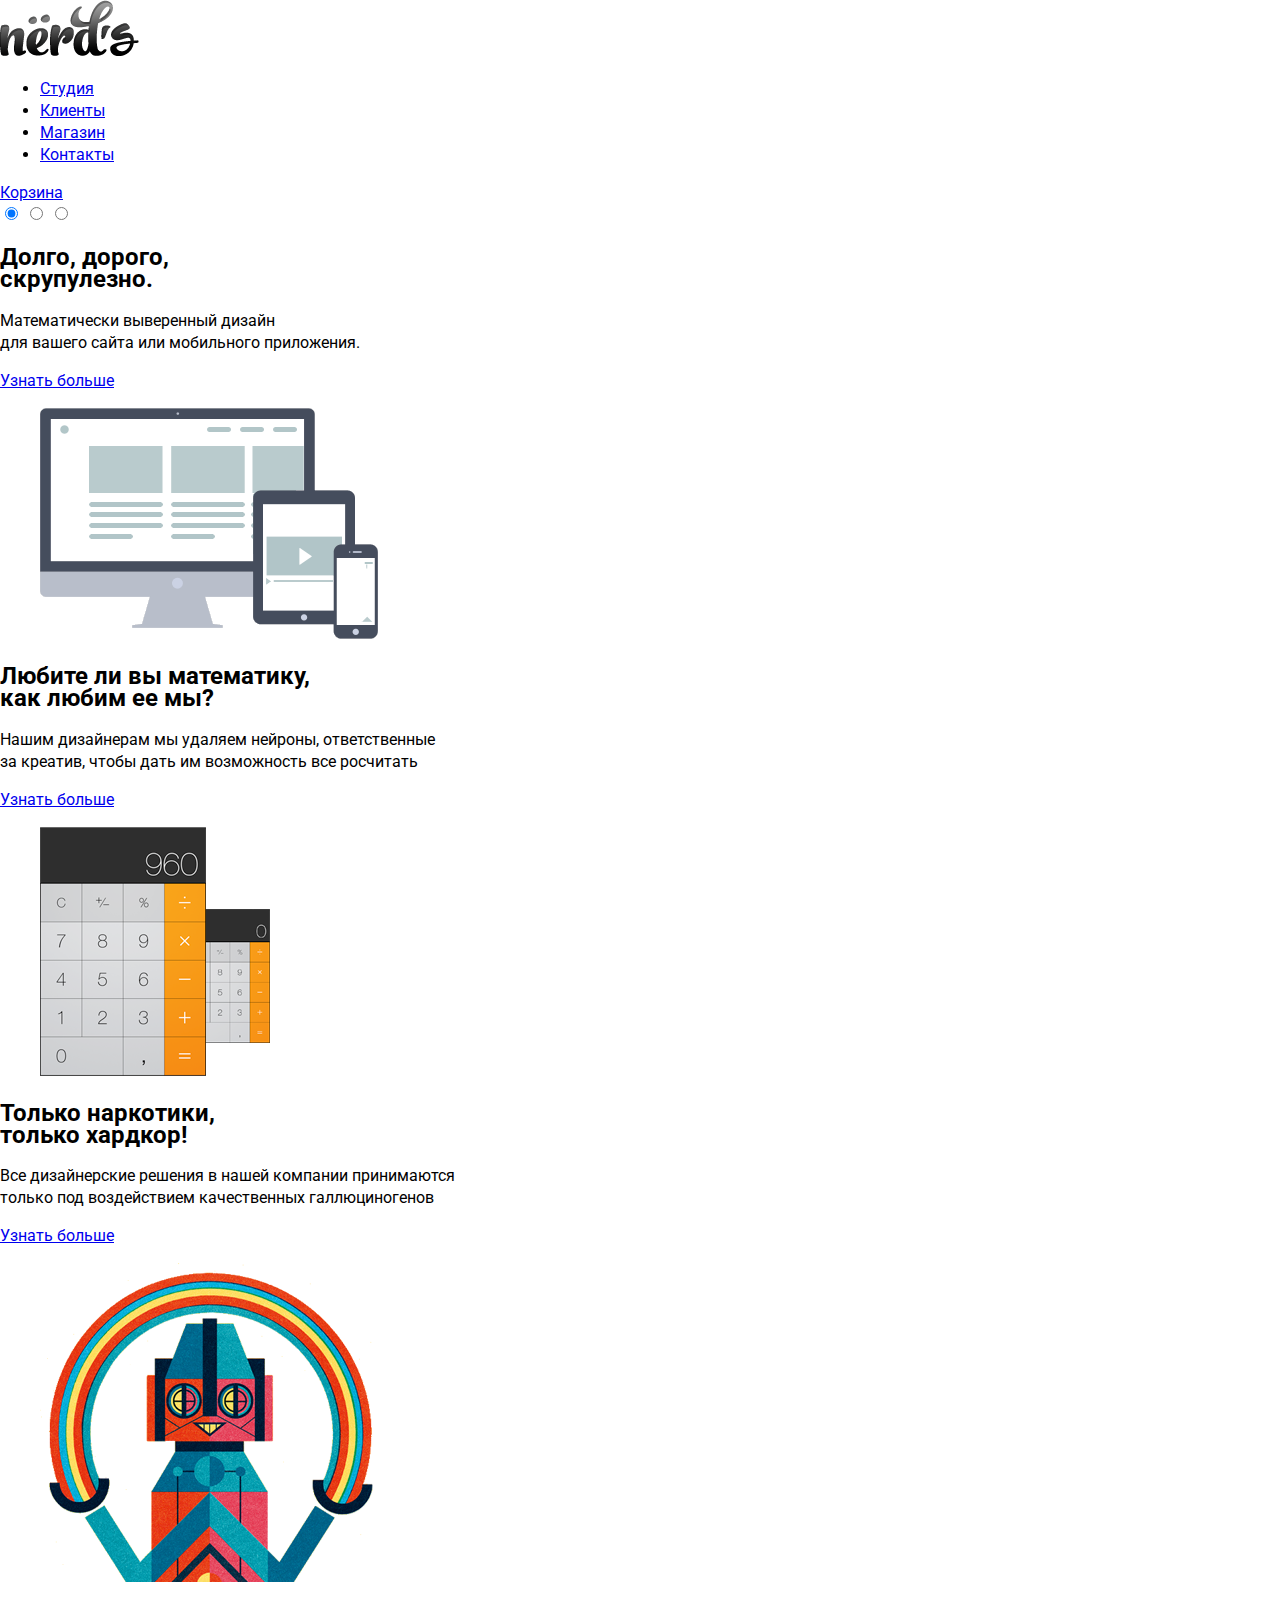
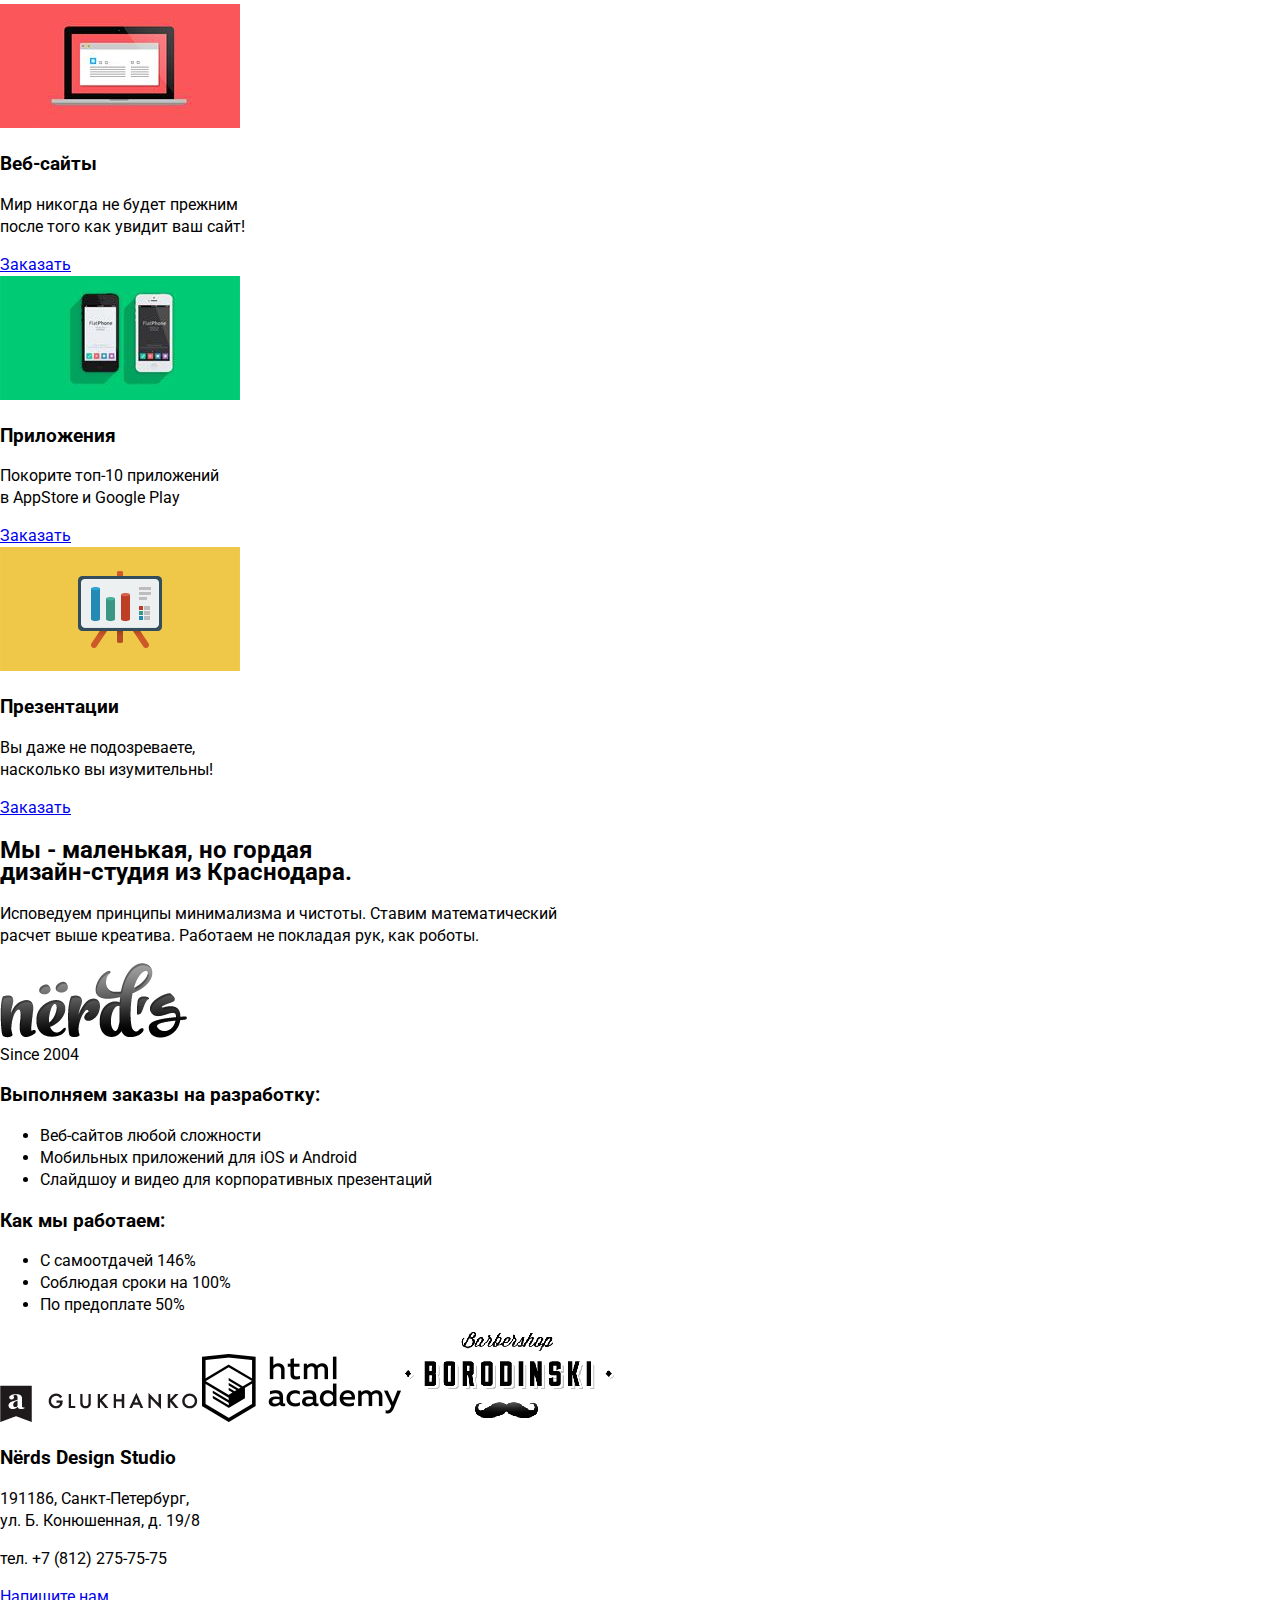
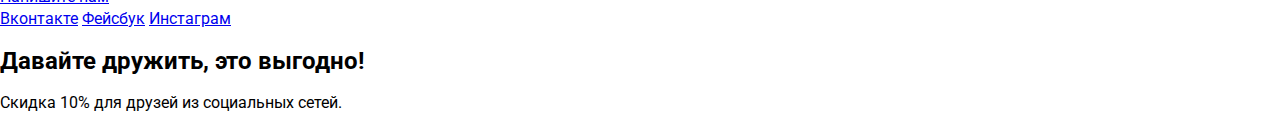
==== index.html @ c18d6f1f "Добавил еще картинок, прописал стили для body" ====
<!DOCTYPE html>
<html lang="ru">
  <head>
    <meta charset="utf-8">
    <title>Нёрдс</title>
    <link href="https://fonts.googleapis.com/css?family=Roboto:500,400,700&amp;subset=cyrillic,latin" rel="stylesheet" type="text/css">
    <link href="css/style.css" rel="stylesheet" type="text/css">
  </head>
	<body>

		<header class="main-header">
			<div class="container">
  			<div class="logo">
    			<a href=""><img src="img/logo.png" alt="Лого «Нердс»"></a>
  			</div>
  			<nav class="main-navigation">
    			<ul>
      			<li>
        			<a href="#">Студия</a>
      			</li>
      			<li>
        			<a href="#">Клиенты</a>
      			</li>
      			<li>
        			<a href="#">Магазин</a>
      			</li>
      			<li>
        			<a href="#">Контакты</a>
      			</li>
    			</ul>
    			<div class="cart">
      			<a href="#"><i class="icon-basket"></i>Корзина</a>
    			</div>
   			</nav>
			</div>
		</header>
		
		<div class="slider-container">
			<div class="container">
					<input type="radio" id="btn-1" name="slide-switch" checked>
					<input type="radio" id="btn-2" name="slide-switch">
					<input type="radio" id="btn-3" name="slide-switch">
					<div class="slider-controls">
						<label for="btn-1"></label>
						<label for="btn-2"></label>
						<label for="btn-3"></label>
					</div>
				<div class="slider">

					<div class="slide">
						<section class="slide-column-left">
							<div class="slide-info">
								<h2>Долго, дорого,<br>
								скрупулезно.</h2>
								<p>Математически выверенный дизайн<br> 
								для вашего сайта или мобильного приложения.</p>
								<a href="#" class="btn btn-learn-more">Узнать больше</a>
							</div>
						</section>
						<section class="slide-column-right">
							<figure>
								<img src="img/slide-1.png" alt="Дизайн-студия «Нердс»">
							</figure>
						</section>
					</div>

					<div class="slide">
						<section class="slide-column-left">
							<div class="slide-info">
								<h2>Любите ли вы математику,<br>
								как любим ее мы?</h2>
								<p>Нашим дизайнерам мы удаляем нейроны, ответственные<br> 
								за креатив, чтобы дать им возможность все росчитать</p>
								<a href="#" class="btn btn-learn-more">Узнать больше</a>
							</div>
						</section>
						<section class="slide-column-right">
							<figure>
								<img src="img/slide-2.png" alt="Дизайн-студия «Нердс»">
							</figure>
						</section>
					</div>

					<div class="slide">
						<section class="slide-column-left">
							<div class="slide-info">
								<h2>Только наркотики,<br>
								только хардкор!</h2>
								<p>Все дизайнерские решения в нашей компании принимаются<br> 
								только под воздействием качественных галлюциногенов</p>
								<a href="#" class="btn btn-learn-more">Узнать больше</a>
							</div>
						</section>
						<section class="slide-column-right">
							<figure>
								<img src="img/slide-3.png" alt="Дизайн-студия «Нердс»">
							</figure>
						</section>
					</div>
				</div>
			</div>
		</div>

		<div class="main-content">
			<div class="container">
				<div class="features">

					<div class="feature-item">
						<a href=""><img src="img/feature-web.jpg" alt="Веб-сайты"></a>
						<h3>Веб-сайты</h3>
						<p>Мир никогда не будет прежним<br>
						после того как увидит ваш сайт!</p>
						<a href="#" class="btn">Заказать</a>
					</div>

					<div class="feature-item">
						<a href=""><img src="img/feature-app.jpg" alt="Приложения"></a>
						<h3>Приложения</h3>
						<p>Покорите топ-10 приложений<br>
						в AppStore и Google Play</p>
						<a href="#" class="btn btn-green">Заказать</a>
					</div>

					<div class="feature-item">
						<a href=""><img src="img/feature-pres.jpg" alt="Презентации"></a>
						<h3>Презентации</h3>
						<p>Вы даже не подозреваете,<br>
						насколько вы изумительны!</p>
						<a href="#" class="btn btn-yellow">Заказать</a>
					</div>

				</div>

				<div class="info">

					<div class="info-row">

						<section class="info-column-left">
							<h2>Мы - маленькая, но гордая<br>
							дизайн-студия из Краснодара.</h2>
							<p>Исповедуем принципы минимализма и чистоты. Ставим математический<br>
							расчет выше креатива. Работаем не покладая рук, как роботы.</p>
						</section>

						<section class="info-column-right">
							<a href=""><img src="img/logo-bg.png" alt="Лого «Нердс»"></a>
							<div class="since-style"><span>Since 2004</span></div>
						</section>

					</div>

					<div class="info-row">

						<section class="info-column-left">
							<h3>Выполняем заказы на разработку:</h3>
							<ul class="info-list">
								<li>Веб-сайтов любой сложности</li>
								<li>Мобильных приложений для iOS и Android</li>
								<li>Слайдшоу и видео для корпоративных презентаций</li>
							</ul>
						</section>

						<section class="info-column-right">
							<h3>Как мы работаем:</h3>
							<ul class="info-list">
								<li>С самоотдачей 146%</li>
								<li>Соблюдая сроки на 100%</li>
								<li>По предоплате 50%</li>
							</ul>
						</section>

					</div>
				</div>

				<div class="partners">
					<a class="partner" href=""><img src="img/glukhanko-logo.png" alt=""></a>
					<a class="partner" href=""><img src="img/htmlacademy-logo.png" alt=""></a>
					<a class="partner" href=""><img src="img/barbershop-logo.png" alt=""></a>
				</div>
			</div>

			<div class="map">
				<div class="map-description">
					<h3>Nёrds Design Studio</h3>
					<p>191186, Санкт-Петербург,<br>
					ул. Б. Конюшенная, д. 19/8</p>
					<p>тел. +7 (812) 275-75-75</p>
					<a href="#" class="btn btn-pop-up">Напишите нам</a>
				</div>
			</div>
			
		</div>
		<footer class="main-footer">
			<div class="container">
				<div class="footer-column-left">
					<a href="#">Вконтакте</a>
					<a href="#">Фейсбук</a>
					<a href="#">Инстаграм</a>
				</div>
				<div class="footer-column-right">
					<h2>Давайте дружить, это выгодно!</h2>
					<p>Скидка 10% для друзей из социальных сетей.</p>
				</div>
			</div>
		</footer>

  </body>
</html>
---- css/style.css ----
body {
	margin: 0 auto;
    padding: 0;
    font-family: 'Roboto','Arial', sans-serif;
	font-size: 16px;
    line-height: 22px;
    color: #000000;
}
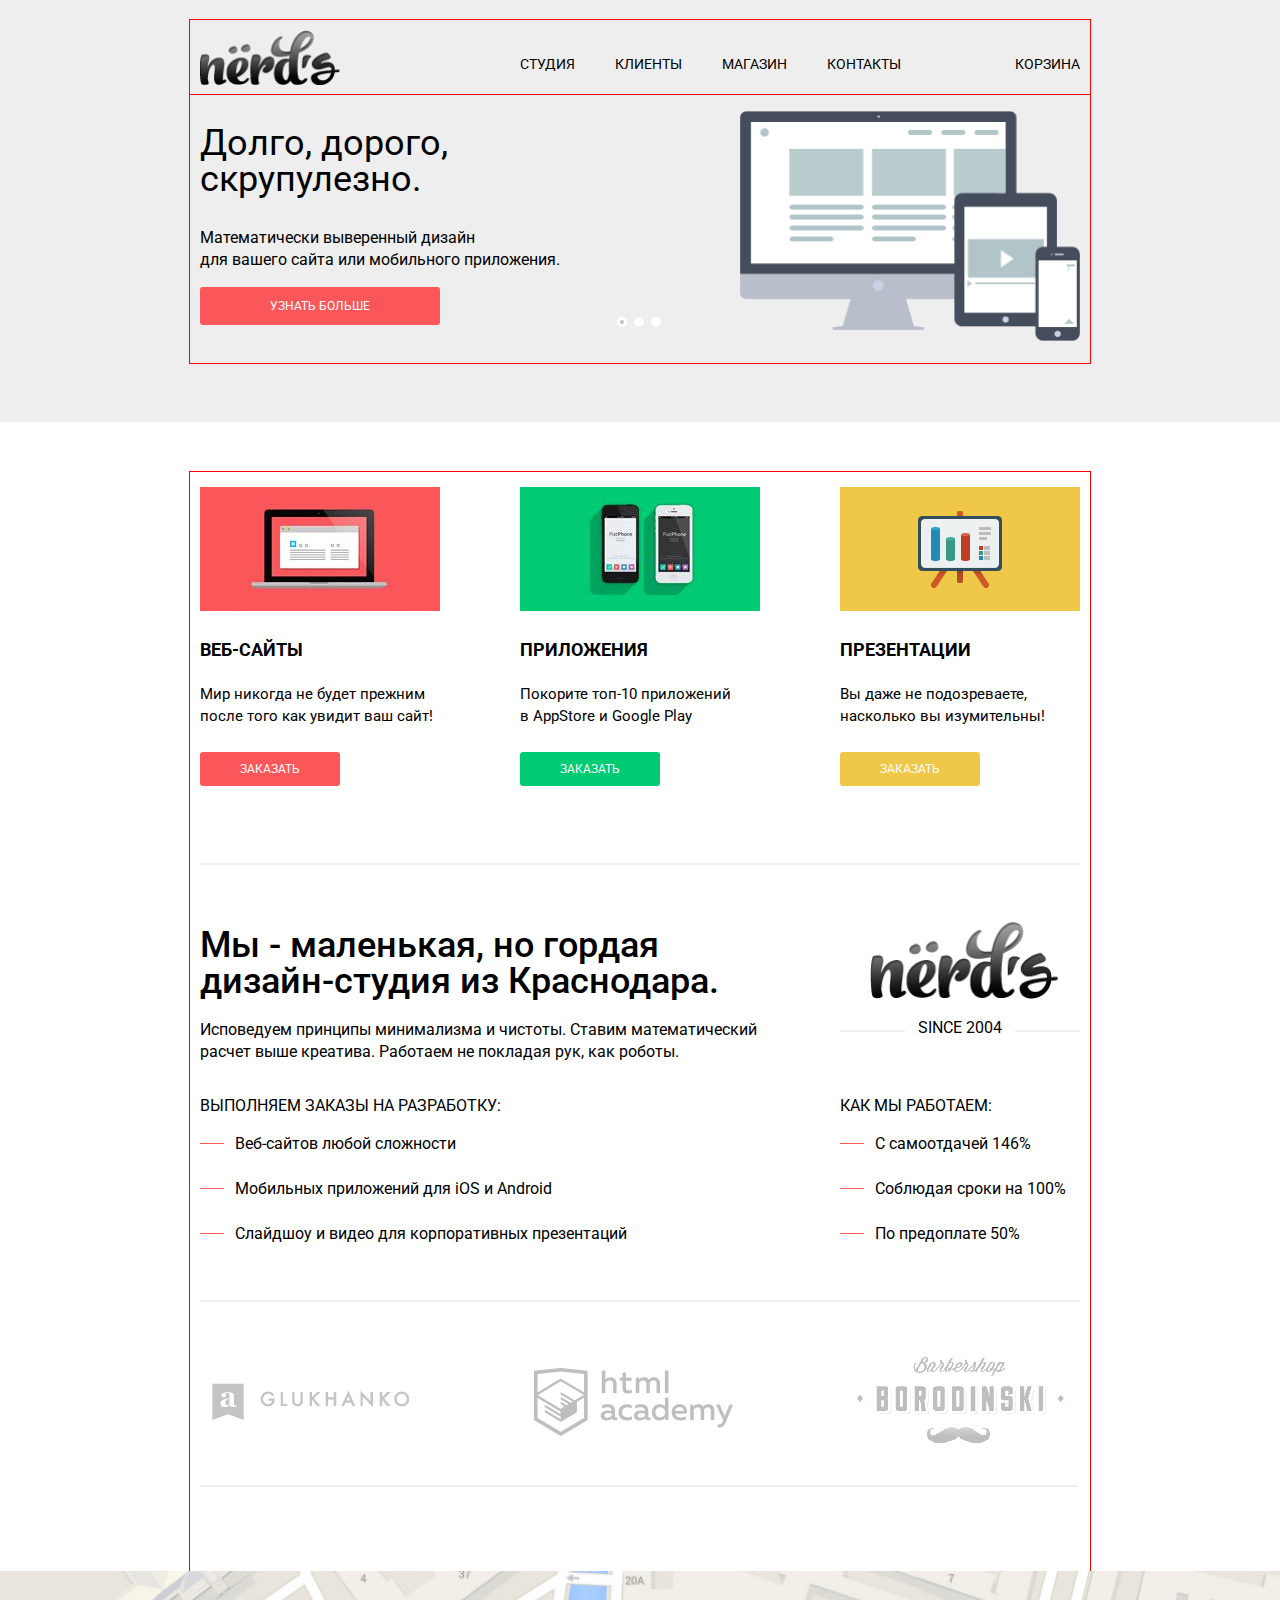
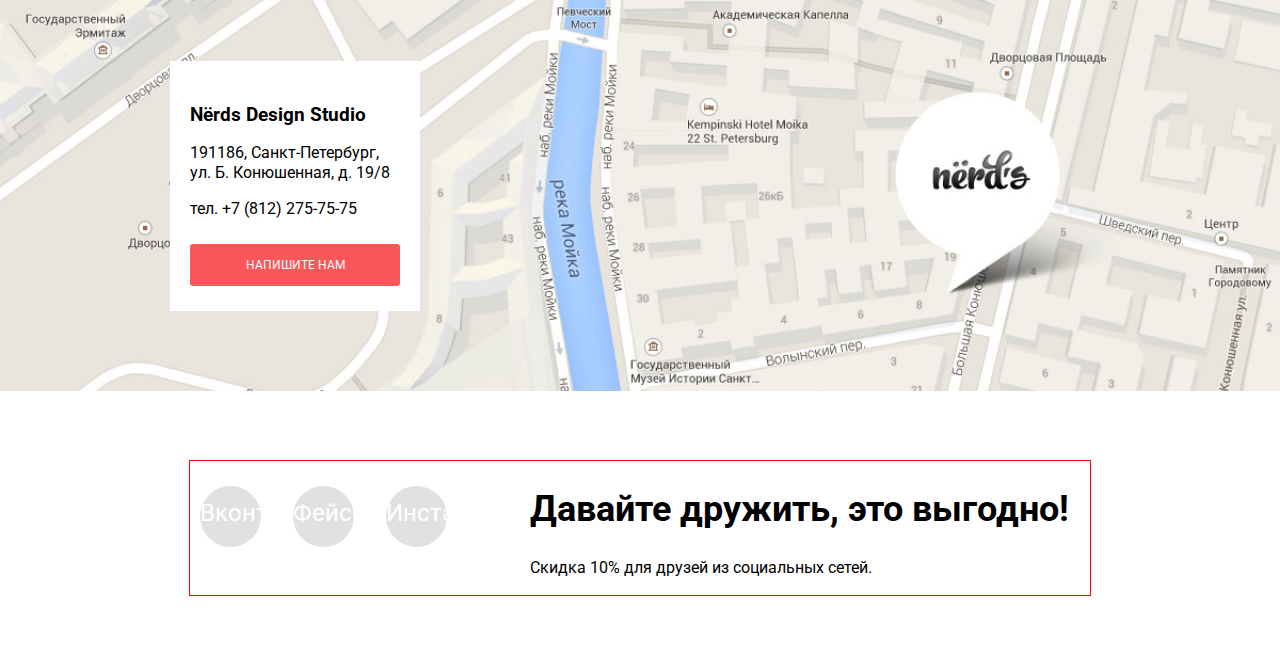
==== commit 626a0b72: "Сетка и первичное оформление личного макета" ====
--- a/index.html
+++ b/index.html
@@ -3,15 +3,15 @@
   <head>
     <meta charset="utf-8">
     <title>Нёрдс</title>
-    <link href="https://fonts.googleapis.com/css?family=Roboto:500,400,700&amp;subset=cyrillic,latin" rel="stylesheet" type="text/css">
-    <link href="css/style.css" rel="stylesheet" type="text/css">
+    <link href="https://fonts.googleapis.com/css?family=Roboto:500,400,700&amp;subset=cyrillic,latin" rel="stylesheet">
+    <link rel="stylesheet" href="css/style.css">
   </head>
 	<body>
 
 		<header class="main-header">
-			<div class="container">
+			<div class="container clearfix">
   			<div class="logo">
-    			<a href=""><img src="img/logo.png" alt="Лого «Нердс»"></a>
+    			<a href=""><img src="img/logo.png" width="140" height="55" alt="Лого «Нердс»"></a>
   			</div>
   			<nav class="main-navigation">
     			<ul>
@@ -35,8 +35,8 @@
 			</div>
 		</header>
 		
-		<div class="slider-container">
-			<div class="container">
+		<div class="slider-container clearfix">
+			<div class="container clearfix">
 					<input type="radio" id="btn-1" name="slide-switch" checked>
 					<input type="radio" id="btn-2" name="slide-switch">
 					<input type="radio" id="btn-3" name="slide-switch">
@@ -54,12 +54,12 @@
 								скрупулезно.</h2>
 								<p>Математически выверенный дизайн<br> 
 								для вашего сайта или мобильного приложения.</p>
-								<a href="#" class="btn btn-learn-more">Узнать больше</a>
+								<a href="#" class="btn">Узнать больше</a>
 							</div>
 						</section>
 						<section class="slide-column-right">
 							<figure>
-								<img src="img/slide-1.png" alt="Дизайн-студия «Нердс»">
+								<img src="img/slide-1.png" width="340" height="230" alt="Дизайн-студия «Нердс»">
 							</figure>
 						</section>
 					</div>
@@ -71,12 +71,12 @@
 								как любим ее мы?</h2>
 								<p>Нашим дизайнерам мы удаляем нейроны, ответственные<br> 
 								за креатив, чтобы дать им возможность все росчитать</p>
-								<a href="#" class="btn btn-learn-more">Узнать больше</a>
+								<a href="#" class="btn">Узнать больше</a>
 							</div>
 						</section>
 						<section class="slide-column-right">
 							<figure>
-								<img src="img/slide-2.png" alt="Дизайн-студия «Нердс»">
+								<img src="img/slide-2.png" width="230" height="250" alt="Дизайн-студия «Нердс»">
 							</figure>
 						</section>
 					</div>
@@ -88,12 +88,12 @@
 								только хардкор!</h2>
 								<p>Все дизайнерские решения в нашей компании принимаются<br> 
 								только под воздействием качественных галлюциногенов</p>
-								<a href="#" class="btn btn-learn-more">Узнать больше</a>
+								<a href="#" class="btn">Узнать больше</a>
 							</div>
 						</section>
 						<section class="slide-column-right">
 							<figure>
-								<img src="img/slide-3.png" alt="Дизайн-студия «Нердс»">
+								<img src="img/slide-3.png" width="325" height="310" alt="Дизайн-студия «Нердс»">
 							</figure>
 						</section>
 					</div>
@@ -103,14 +103,14 @@
 
 		<div class="main-content">
 			<div class="container">
-				<div class="features">
+				<div class="features clearfix">
 
 					<div class="feature-item">
 						<a href=""><img src="img/feature-web.jpg" alt="Веб-сайты"></a>
 						<h3>Веб-сайты</h3>
 						<p>Мир никогда не будет прежним<br>
 						после того как увидит ваш сайт!</p>
-						<a href="#" class="btn">Заказать</a>
+						<a href="#" class="btn btn-red">Заказать</a>
 					</div>
 
 					<div class="feature-item">
@@ -131,7 +131,7 @@
 
 				</div>
 
-				<div class="info">
+				<div class="info clearfix">
 
 					<div class="info-row">
 
@@ -143,7 +143,7 @@
 						</section>
 
 						<section class="info-column-right">
-							<a href=""><img src="img/logo-bg.png" alt="Лого «Нердс»"></a>
+							<a href=""><img src="img/logo-bg.png" width="188" height="77" alt="Лого «Нердс»"></a>
 							<div class="since-style"><span>Since 2004</span></div>
 						</section>
 
@@ -192,12 +192,12 @@
 		</div>
 		<footer class="main-footer">
 			<div class="container">
-				<div class="footer-column-left">
-					<a href="#">Вконтакте</a>
-					<a href="#">Фейсбук</a>
-					<a href="#">Инстаграм</a>
-				</div>
-				<div class="footer-column-right">
+				<div class="footer-column-left clearfix">
+					<a href="#" class="btn-social btn-social-vk">Вконтакте</a>
+					<a href="#" class="btn-social btn-social-fb">Фейсбук</a>
+					<a href="#" class="btn-social btn-social-inst">Инстаграм</a>
+				</div>
+				<div class="footer-column-right clearfix">
 					<h2>Давайте дружить, это выгодно!</h2>
 					<p>Скидка 10% для друзей из социальных сетей.</p>
 				</div>
--- a/css/style.css
+++ b/css/style.css
@@ -1,8 +1,678 @@
+* {
+	box-sizing: border-box;
+}
+
+
 body {
 	margin: 0 auto;
-    padding: 0;
-    font-family: 'Roboto','Arial', sans-serif;
+  padding: 0;
+  min-width: 900px;
+  font-family: 'Roboto','Arial', sans-serif;
 	font-size: 16px;
-    line-height: 22px;
-    color: #000000;
+  line-height: 22px;
+  color: #000000;
+}
+
+.clearfix:before,
+.clearfix:after,
+.container:before,
+.container:after {
+	content: '';
+	display: table;
+	clear: both;
+}
+
+.container {
+	width: 900px;
+	margin: 0 auto;
+	padding-left: 10px;
+	padding-right: 10px;
+	outline: 1px solid red;
+}
+
+a {
+	color: #000000;
+	text-decoration: none;
+}
+
+/*Хэдер*/
+
+.main-header {
+	padding-top: 20px;
+  font-size: 14px;
+  line-height: 30px;
+  text-transform: uppercase;
+  background: #eeeeee;
+}
+
+.logo {
+  float: left;
+  margin-right: 180px;
+  padding-top: 10px;
+}
+
+.main-navigation {
+  list-style: none;
+}
+
+.main-navigation li {
+	float: left;
+	display: inline-block;
+	margin-right: 40px;
+	padding-top: 15px;
+}
+
+.main-navigation li:last-child {
+	margin-right: 0;
+}
+
+.cart {
+	float: right;
+	padding-top: 15px;
+}
+
+/*Слайдер*/
+
+.slider-container {
+	position:relative;
+  height:327px;
+  margin:0 auto;
+  margin-bottom: 50px;
+  background: #eeeeee;
+}
+
+.slider h2 {
+  font-size:36px;
+  line-height:36px;
+  font-weight:normal;
+}
+
+.slide {
+	display: none;
+  width:100%;
+  height:100%;
+}
+
+.slide-column-left {
+  float:left;
+  width:480px;
+}
+
+.slide-column-right {
+  float:right;
+  width:380px;
+}
+
+.slider-container input[type=radio] {
+    position:absolute;
+    opacity:0;
+}
+.slider-controls {
+    position:absolute;
+    bottom:95px;
+    left:50%;
+    width:200px;
+    height:10px;
+    margin-left:-100px;
+    text-align:center;
+    z-index:1000;
+}
+.slider-controls label{
+    display:inline-block;
+    width:10px;
+    height:10px;
+    margin-right: 3px;
+    background:white;
+    border:3px solid white;
+    vertical-align:top;
+    border-radius:50%;
+    cursor:pointer;
+}
+#btn-1:checked ~ .slider-controls label[for="btn-1"],
+#btn-2:checked ~ .slider-controls label[for="btn-2"],
+#btn-3:checked ~ .slider-controls label[for="btn-3"] { 
+    background:#c1c1c1;
+}
+
+#btn-1:checked ~ .slider .slide:nth-child(1) { 
+    display: block;
+}
+#btn-2:checked ~ .slider .slide:nth-child(2) { 
+    display: block;
+}
+#btn-3:checked ~ .slider .slide:nth-child(3) { 
+    display: block;
+}
+
+.slide-info .btn {
+	display: block;
+  width:240px;
+  padding:10px 70px;
+  border-radius:3px;
+  font-size:12px;
+  text-transform:uppercase;
+  color:white;
+  background:#fb565a;
+}
+
+/*Блок фичерс*/
+
+.features {
+  padding-top: 15px;
+  border-bottom: 2px solid #eeeeee;
+}
+
+.feature-item {
+  float: left;
+  width: 240px;
+  margin-right: 80px;
+  margin-bottom: 77px;
+  padding: 0;
+}
+.feature-item:last-child {
+  margin-right: 0;
+}
+
+.feature-item h3 {
+  font-size: 18px;
+  line-height: 30px;
+  text-transform: uppercase;
+}
+
+.feature-item p {
+  font-size: 15px;
+  line-height: 22px;
+  display: block;
+}
+
+.feature-item .btn {
+  display: block;
+  width: 140px;
+  margin-top: 25px;
+  padding: 8px 0;
+  font-size: 12px;
+  text-align: center;
+  text-decoration: none;
+  text-transform: uppercase;
+  color: #FFFFFF; 
+  border-radius: 3px;
+  background: #fb565a;
+}
+
+.feature-item .btn-green {
+  background: #00ca74;
+}
+
+.feature-item .btn-yellow {
+  background: #efc84a;
+}
+
+/*Блок информации*/
+
+.info {
+  font-size: 16px;
+  padding: 32px 0;
+  border-bottom: 2px solid #eee;
+}
+
+.info-row h2 {
+  font-size: 36px;
+  font-weight: 500;
+  line-height: 36px;
+  margin-bottom: 20px;
+}
+
+.info-row h3 {
+  text-transform: uppercase;
+  font-weight: normal;
+  font-size: 16px;
+  line-height: 22px;
+}
+
+.info-column-left {
+  float: left;
+  width: 610px;
+}
+
+.info-list {
+  margin: 0;
+  padding: 0;
+  list-style: none;
+}
+
+.info-list li {
+  position: relative;
+  margin-bottom: 23px;
+  padding-left: 35px;
+}
+
+.info-column-left .info-list li:after,
+.info-column-right .info-list li:after {
+  content: '';
+  position: absolute;
+  top: 10px;
+  left: 0;
+  width: 24px;
+  height: 1px;
+  background: #fb565a;
+}
+
+.info-column-right {
+  float: right;
+  position: relative;
+  width: 240px;
+}
+
+.info-column-right a {
+  display: block;
+  margin-bottom: 25px;
+  margin-left: 30px;
+  padding-top: 25px;
+}
+
+.since-style {
+  border-bottom: 2px solid #eeeeee;
+}
+
+.since-style span {
+  position: absolute;
+  top: 120px;
+  left: 65px;
+  padding-right: 13px;
+  padding-left: 13px;
+  text-align: center;
+  text-transform: uppercase;
+  background: #FFFFFF;
+}
+
+/*Блок партнеров*/
+
+.partners {
+  display: inline-block;
+  max-width: 880px;
+  margin: 0 auto;
+  margin-bottom: 84px;
+  padding: 55px 12px 32px 12px;
+  text-align: center;
+  vertical-align: middle;
+  border-bottom: 2px solid #eee;
+}
+.partners a {
+  display: inline-block;
+  margin-right: 120px;
+  vertical-align: middle;
+  opacity: .25;
+}
+
+.partners a:last-child {
+  margin-right: 0;
+}
+
+/*Блок карты*/
+
+.map {
+  position: relative;
+  width: auto;
+  height: 420px;
+  margin: 0 auto;
+  padding: 0;
+  background: #FFFFFF url('../img/map.jpg') no-repeat;
+  background-size: cover;
+}
+
+.map-description {
+  width: 250px;
+  position: absolute;
+  top: 90px;
+  left: 170px;
+  padding: 25px 20px;
+  font-size: 16px;
+  line-height: 20px;
+  background: #FFFFFF;
+}
+
+.map-description .btn-pop-up {
+  font-size: 12px;
+  line-height: 18px;
+  display: block;
+  margin-top: 25px;
+  padding: 12px 48px;
+  text-align: center;
+  text-decoration: none;
+  text-transform: uppercase;
+  color: #FFFFFF;
+  border-radius: 3px;
+  background: #fb565a;
+}
+
+/*Футер*/
+
+.main-footer {
+  padding: 70px 0;
+}
+
+.footer-column-left {
+  float: left;
+  width: 280px;
+  margin-right: 50px;
+  padding-top: 25px;
+}
+
+.btn-social {
+  font-size: 24px;
+  line-height: 55px;
+  display: inline-block;
+  width: 61px;
+  height: 61px;
+  margin-right: 28px;
+  text-align: center;
+  color: #FFFFFF;
+  border-radius: 50%;
+  background: #e1e1e1;
+}
+
+.footer-column-right {
+  float: right;
+  width: 550px;
+  margin: 0;
+  padding: 0;
+}
+
+.footer-column-right h2 {
+  font-size: 36px;
+  line-height: 36px;
+}
+
+.footer-column-right p {
+  font-size: 16px;
+  line-height: 22px;
+}
+
+/*Страница каталога*/
+
+.welcome {
+  display: inline-block;
+  vertical-align: middle;
+  width: 900px;
+  margin: 0 auto;
+  padding-bottom: 50px;
+  text-align: center;
+}
+
+h1 {
+  font-size: 40px;
+  line-height: 50px;
+  font-weight: normal;
+}
+
+/*Контент каталога*/
+
+.catalogue-content {
+  margin-top: 80px;
+}
+
+
+/*Левая колонка*/
+
+.catalogue-column-left {
+  float: left;
+  font-size: 16px;
+  line-height: 20px;
+  padding-right: 40px;
+}
+
+.filters {
+  width: 240px;
+}
+
+.filter-unit {
+  margin: 0;
+  margin-bottom: 40px;
+  padding: 0;
+  border: none;
+}
+
+.filter-title {
+  font-size: 18px;
+  line-height: 30px;
+  margin-bottom: 15px;
+  text-transform: uppercase;
+}
+
+.filter-unit label {
+  display: block;
+}
+
+.range-controls {
+  position: relative;
+  height: 80px;
+  margin-bottom: 15px;
+  border-radius: 5px;
+  background: #f1f1f1;
+}
+
+.scale {
+  position: absolute;
+  width: 200px;
+  height: 2px;
+  top: 40px;
+  left: 30px;
+  background: #d7dcde;
+}
+
+.bar {
+  width: 130px;
+  height: 2px;
+  background: #00ca74;
+}
+
+.toggle {
+  position: absolute;
+  top: 31px;
+  left: 15px;
+  width: 4px;
+  height: 4px;
+  background-color: #ababab;
+  border: 8px solid #FFFFFF;
+  border-radius: 50%;
+  cursor: pointer;
+  box-sizing: initial;
+}
+
+.min-toggle {
+  left: 20px;
+}
+
+.max-toggle {
+  left: 140px;
+}
+
+.price-controls {
+  text-transform: uppercase;
+}
+
+.min-price,
+.max-price {
+  font-family: 'Roboto', 'Arial', sans-serif;
+  font-size: 16px;
+  line-height: 22px;
+  text-align: center;
+  color: #283136;
+  border: none;
+  border-radius: 5px;
+  background: #f1f1f1;
+}
+
+.min-price,
+.max-price {
+  width: 80px;
+  margin-right: 8px;
+  margin-left: 8px;
+  padding: 8px 15px;
+}
+
+.max-price {
+  margin-right: 0;
+}
+
+.btn {
+  font-family: 'Roboto', 'Arial', sans-serif;
+  font-size: 12px;
+  line-height: 18px;
+  font-weight: normal;
+  text-align: center;
+  text-transform: uppercase;
+  text-decoration: none;
+  color: #000000;
+  border: none;
+  border-radius: 5px;
+  background: #f1f1f1;
+}
+
+.filter-btn {
+  width: 155px;
+  height: 40px;
+  cursor: pointer;
+}
+
+/*Правая колонка*/
+
+.catalogue-column-right {
+  float: right;
+  width: 560px;
+  margin: 0;
+  margin-top: 5px;
+  padding: 0;
+}
+
+.sort {
+  width: 520px;
+  display: block;
+  margin-top: 15px;
+  margin-bottom: 20px;
+  font-size: 12px;
+  line-height: 18px;
+}
+
+.sort-title {
+  float: left;
+  margin-right: 35px; 
+}
+
+.sort-type, 
+.sort-arrows {
+  list-style: none;
+  margin: 0;
+  padding: 0;
+}
+
+.sort-type {
+  float: left;
+}
+
+.sort-type li {
+  display: inline-block;
+  vertical-align: middle;
+  margin-right: 40px;
+}
+
+.sort-type li:last-child {
+  margin-right: 0;
+}
+
+.sort-type a {
+  position: relative;
+  text-transform: uppercase;
+  color: #cacaca;
+  border-bottom: 1px dotted #00ca74;
+}
+
+.sort-arrows {
+  float: right;
+}
+
+.sort-arrows li {
+  display: inline-block;
+  vertical-align: middle;
+}
+
+.item {
+  float: left;
+  width: 240px;
+  position: relative;
+  margin-right: 80px;
+  margin-bottom: 80px;
+  margin-left: 0;
+  border-radius: 3px;
+}
+
+.item:nth-child(2n) {
+  margin-right: 0;
+}
+
+.buy-btn {
+  display: inline-block;
+  vertical-align: middle;
+  font-size: 18px;
+  line-height: 9px;
+  padding: 10px 30px;
+  color: #FFFFFF;
+  border-radius: 5px;
+  background-color: #fb565a;
+}
+
+.item-description {
+  display: none;
+}
+
+.item:hover .item-description {
+  position: absolute;
+  display: block;
+  top: 20px;
+  left: 20px;
+  width: 200px;
+  height: 200px;
+  padding-top: 15px;
+  padding-bottom: 30px;
+  text-align: center;
+  background: #FFFFFF;
+}
+
+.item h3 {
+  text-transform: uppercase;
+}
+
+.items-controls {
+  float: left;
+  margin-bottom: 80px;
+}
+
+.items-controls-list {
+  width: 285px;
+  margin: 0;
+  padding: 0;
+  font-size: 12px;
+  line-height: 18px;
+  cursor: pointer;
+  list-style: none;
+}
+
+.items-controls-list li {
+  display: inline-block;
+  margin-right: 8px;
+  vertical-align: middle;
+  border-radius: 3px;
+  background: #f1f1f1;
+  padding: 10px 15px;
+}
+
+.item-controls-list li:last-child {
+  margin-right: 0;
+}
+
+.items-controls-list li.active {
+  padding: 8px 13px;
+  background: #FFFFFF;
+  border: 2px solid #f1f1f1; 
+  cursor: default;
 }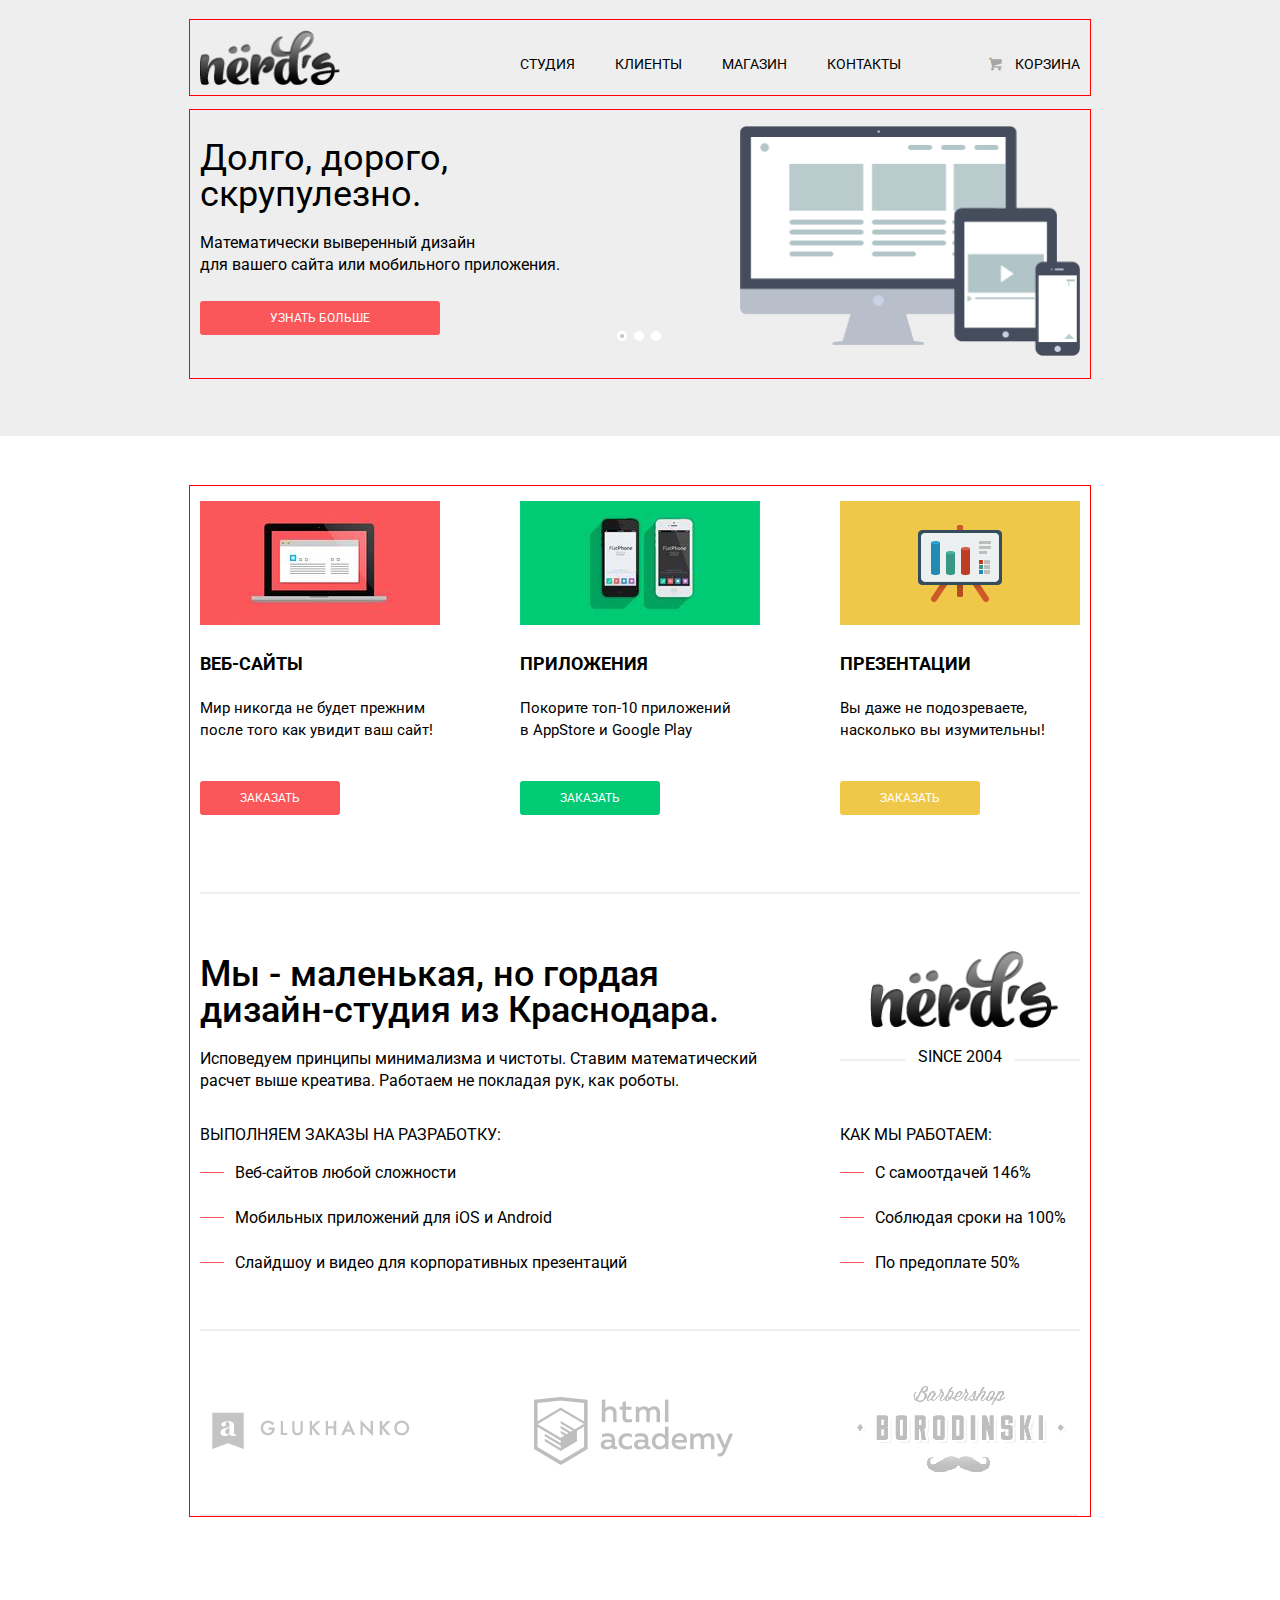
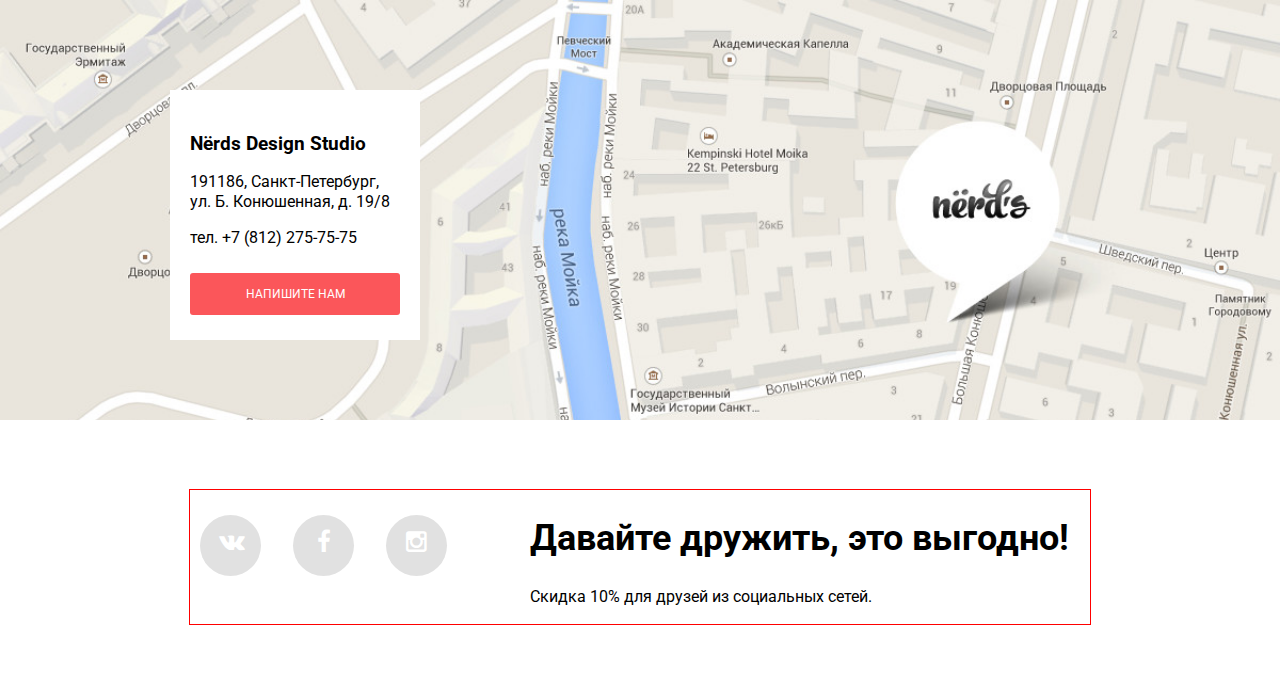
==== commit c3d4e0f1: "Всякие разные улучшения" ====
--- a/index.html
+++ b/index.html
@@ -4,15 +4,16 @@
     <meta charset="utf-8">
     <title>Нёрдс</title>
     <link href="https://fonts.googleapis.com/css?family=Roboto:500,400,700&amp;subset=cyrillic,latin" rel="stylesheet">
+    <link href="css/normalize.css" rel="stylesheet">
     <link rel="stylesheet" href="css/style.css">
   </head>
 	<body>
 
 		<header class="main-header">
 			<div class="container clearfix">
-  			<div class="logo">
-    			<a href=""><img src="img/logo.png" width="140" height="55" alt="Лого «Нердс»"></a>
-  			</div>
+    		<a class="logo" href="index.html">
+    			<img src="img/logo.png" width="140" height="55" alt="Лого «Нердс»">
+    		</a>
   			<nav class="main-navigation">
     			<ul>
       			<li>
@@ -22,7 +23,7 @@
         			<a href="#">Клиенты</a>
       			</li>
       			<li>
-        			<a href="#">Магазин</a>
+        			<a href="nerds-catalogue.html">Магазин</a>
       			</li>
       			<li>
         			<a href="#">Контакты</a>
@@ -50,11 +51,11 @@
 					<div class="slide">
 						<section class="slide-column-left">
 							<div class="slide-info">
-								<h2>Долго, дорого,<br>
+								<h2 class="slide-heading">Долго, дорого,<br>
 								скрупулезно.</h2>
-								<p>Математически выверенный дизайн<br> 
+								<p class="slide-text">Математически выверенный дизайн<br> 
 								для вашего сайта или мобильного приложения.</p>
-								<a href="#" class="btn">Узнать больше</a>
+								<a href="#" class="btn btn-learn-more">Узнать больше</a>
 							</div>
 						</section>
 						<section class="slide-column-right">
@@ -67,11 +68,11 @@
 					<div class="slide">
 						<section class="slide-column-left">
 							<div class="slide-info">
-								<h2>Любите ли вы математику,<br>
+								<h2 class="slide-heading">Любите ли вы математику,<br>
 								как любим ее мы?</h2>
-								<p>Нашим дизайнерам мы удаляем нейроны, ответственные<br> 
+								<p class="slide-text">Нашим дизайнерам мы удаляем нейроны, ответственные<br> 
 								за креатив, чтобы дать им возможность все росчитать</p>
-								<a href="#" class="btn">Узнать больше</a>
+								<a href="#" class="btn btn-learn-more">Узнать больше</a>
 							</div>
 						</section>
 						<section class="slide-column-right">
@@ -84,11 +85,11 @@
 					<div class="slide">
 						<section class="slide-column-left">
 							<div class="slide-info">
-								<h2>Только наркотики,<br>
+								<h2 class="slide-heading">Только наркотики,<br>
 								только хардкор!</h2>
-								<p>Все дизайнерские решения в нашей компании принимаются<br> 
+								<p class="slide-text">Все дизайнерские решения в нашей компании принимаются<br> 
 								только под воздействием качественных галлюциногенов</p>
-								<a href="#" class="btn">Узнать больше</a>
+								<a href="#" class="btn btn-learn-more">Узнать больше</a>
 							</div>
 						</section>
 						<section class="slide-column-right">
@@ -102,29 +103,29 @@
 		</div>
 
 		<div class="main-content">
-			<div class="container">
+			<div class="container main-container">
 				<div class="features clearfix">
 
 					<div class="feature-item">
 						<a href=""><img src="img/feature-web.jpg" alt="Веб-сайты"></a>
-						<h3>Веб-сайты</h3>
-						<p>Мир никогда не будет прежним<br>
+						<h3 class="feature-title">Веб-сайты</h3>
+						<p class="feature-text">Мир никогда не будет прежним<br>
 						после того как увидит ваш сайт!</p>
 						<a href="#" class="btn btn-red">Заказать</a>
 					</div>
 
 					<div class="feature-item">
 						<a href=""><img src="img/feature-app.jpg" alt="Приложения"></a>
-						<h3>Приложения</h3>
-						<p>Покорите топ-10 приложений<br>
+						<h3 class="feature-title">Приложения</h3>
+						<p class="feature-text">Покорите топ-10 приложений<br>
 						в AppStore и Google Play</p>
 						<a href="#" class="btn btn-green">Заказать</a>
 					</div>
 
 					<div class="feature-item">
 						<a href=""><img src="img/feature-pres.jpg" alt="Презентации"></a>
-						<h3>Презентации</h3>
-						<p>Вы даже не подозреваете,<br>
+						<h3 class="feature-title">Презентации</h3>
+						<p class="feature-text">Вы даже не подозреваете,<br>
 						насколько вы изумительны!</p>
 						<a href="#" class="btn btn-yellow">Заказать</a>
 					</div>
@@ -136,9 +137,9 @@
 					<div class="info-row">
 
 						<section class="info-column-left">
-							<h2>Мы - маленькая, но гордая<br>
+							<h2 class="info-heading">Мы - маленькая, но гордая<br>
 							дизайн-студия из Краснодара.</h2>
-							<p>Исповедуем принципы минимализма и чистоты. Ставим математический<br>
+							<p class="info-text">Исповедуем принципы минимализма и чистоты. Ставим математический<br>
 							расчет выше креатива. Работаем не покладая рук, как роботы.</p>
 						</section>
 
@@ -193,13 +194,13 @@
 		<footer class="main-footer">
 			<div class="container">
 				<div class="footer-column-left clearfix">
-					<a href="#" class="btn-social btn-social-vk">Вконтакте</a>
-					<a href="#" class="btn-social btn-social-fb">Фейсбук</a>
-					<a href="#" class="btn-social btn-social-inst">Инстаграм</a>
+					<a href="#" class="btn-social btn-social-vk"><i class="icon-vk"></i></a>
+					<a href="#" class="btn-social btn-social-fb"><i class="icon-facebook"></i></a>
+					<a href="#" class="btn-social btn-social-inst"><i class="icon-instagramm"></i></a>
 				</div>
 				<div class="footer-column-right clearfix">
-					<h2>Давайте дружить, это выгодно!</h2>
-					<p>Скидка 10% для друзей из социальных сетей.</p>
+					<h2 class="footer-heading">Давайте дружить, это выгодно!</h2>
+					<p class="footer-text">Скидка 10% для друзей из социальных сетей.</p>
 				</div>
 			</div>
 		</footer>
--- a/css/style.css
+++ b/css/style.css
@@ -1,3 +1,43 @@
+@font-face {
+  font-weight: normal;
+  font-style: normal;
+
+  font-family: "symbols-nerds";
+  src: url("../fonts/symbols-nerds.woff") format("woff"),
+       url("../fonts/symbols-nerds.woff2") format("woff2");
+}
+
+[class^="icon-"]::before,
+[class*=" icon-"]::before {
+  display: inline-block;
+  width: 1em;
+  margin-right: 0.2em;
+  margin-left: 0.2em;
+
+  font-weight: normal;
+  line-height: 1em;
+  font-family: "symbols-nerds";
+  text-align: center;
+  text-transform: none;
+  text-decoration: inherit;
+  font-style: normal;
+  font-variant: normal;
+
+  speak: none;
+}
+
+.icon-basket::before { content: "\62"; } /* "b" */
+.icon-facebook::before { content: "\66"; } /* "f" */
+.icon-twitter::before { content: "\74"; } /* "t" */
+.icon-vk::before { content: "\76"; } /* "v" */
+.icon-up-dir::before { content: "\25b2"; } /* "▲" */
+.icon-down-dir::before { content: "\25bc"; } /* "▼" */
+.icon-circle::before { content: "\25cb"; } /* "○" */
+.icon-circle-dot::before { content: "\25cf"; } /* "●" */
+.icon-check-off::before { content: "\2610"; } /* "☐" */
+.icon-check-on::before { content: "\2611"; } /* "☑" */
+.icon-instagramm::before { content: "📷"; } /* "\1f4f7" */
+
 * {
 	box-sizing: border-box;
 }
@@ -35,10 +75,23 @@
 	text-decoration: none;
 }
 
+.btn {
+  color: #FFFFFF;
+  background: #fb565a;
+  font-size: 12px;
+  line-height: 18px;
+  font-weight: normal;
+  text-align: center;
+  text-decoration: none;
+  text-transform: uppercase;
+  border-radius: 3px;
+}
+
 /*Хэдер*/
 
 .main-header {
 	padding-top: 20px;
+  padding-bottom: 15px;
   font-size: 14px;
   line-height: 30px;
   text-transform: uppercase;
@@ -46,6 +99,7 @@
 }
 
 .logo {
+  display: block;
   float: left;
   margin-right: 180px;
   padding-top: 10px;
@@ -71,20 +125,19 @@
 	padding-top: 15px;
 }
 
+.icon-basket {
+  margin-right: 10px;
+  color: #a6a6a6;
+}
+
 /*Слайдер*/
 
 .slider-container {
-	position:relative;
-  height:327px;
-  margin:0 auto;
+	position: relative;
+  height: 326px;
+  margin: 0 auto;
   margin-bottom: 50px;
   background: #eeeeee;
-}
-
-.slider h2 {
-  font-size:36px;
-  line-height:36px;
-  font-weight:normal;
 }
 
 .slide {
@@ -104,29 +157,29 @@
 }
 
 .slider-container input[type=radio] {
-    position:absolute;
-    opacity:0;
+  position:absolute;
+  opacity:0;
 }
 .slider-controls {
-    position:absolute;
-    bottom:95px;
-    left:50%;
-    width:200px;
-    height:10px;
-    margin-left:-100px;
-    text-align:center;
-    z-index:1000;
+  position:absolute;
+  bottom:95px;
+  left:50%;
+  width:200px;
+  height:10px;
+  margin-left:-100px;
+  text-align:center;
+  z-index:1000;
 }
 .slider-controls label{
-    display:inline-block;
-    width:10px;
-    height:10px;
-    margin-right: 3px;
-    background:white;
-    border:3px solid white;
-    vertical-align:top;
-    border-radius:50%;
-    cursor:pointer;
+  display:inline-block;
+  width:10px;
+  height:10px;
+  margin-right: 3px;
+  background:white;
+  border:3px solid white;
+  vertical-align:top;
+  border-radius:50%;
+  cursor:pointer;
 }
 #btn-1:checked ~ .slider-controls label[for="btn-1"],
 #btn-2:checked ~ .slider-controls label[for="btn-2"],
@@ -144,15 +197,23 @@
     display: block;
 }
 
-.slide-info .btn {
-	display: block;
-  width:240px;
+.slide-heading {
+  margin-bottom: 20px;
+  font-size:36px;
+  line-height:36px;
+  font-weight:normal;
+}
+
+.slide-text {
+  margin-bottom: 30px;
+}
+
+.btn-learn-more {
   padding:10px 70px;
-  border-radius:3px;
-  font-size:12px;
-  text-transform:uppercase;
-  color:white;
-  background:#fb565a;
+}
+
+.main-container {
+  margin-bottom: 84px;
 }
 
 /*Блок фичерс*/
@@ -173,30 +234,23 @@
   margin-right: 0;
 }
 
-.feature-item h3 {
+.feature-title {
   font-size: 18px;
   line-height: 30px;
   text-transform: uppercase;
 }
 
-.feature-item p {
+.feature-text {
   font-size: 15px;
   line-height: 22px;
   display: block;
 }
 
 .feature-item .btn {
-  display: block;
-  width: 140px;
+  display: inline-block;
+  vertical-align: middle;
   margin-top: 25px;
-  padding: 8px 0;
-  font-size: 12px;
-  text-align: center;
-  text-decoration: none;
-  text-transform: uppercase;
-  color: #FFFFFF; 
-  border-radius: 3px;
-  background: #fb565a;
+  padding: 8px 40px;
 }
 
 .feature-item .btn-green {
@@ -215,7 +269,7 @@
   border-bottom: 2px solid #eee;
 }
 
-.info-row h2 {
+.info-heading {
   font-size: 36px;
   font-weight: 500;
   line-height: 36px;
@@ -291,7 +345,6 @@
   display: inline-block;
   max-width: 880px;
   margin: 0 auto;
-  margin-bottom: 84px;
   padding: 55px 12px 32px 12px;
   text-align: center;
   vertical-align: middle;
@@ -332,17 +385,9 @@
 }
 
 .map-description .btn-pop-up {
-  font-size: 12px;
-  line-height: 18px;
   display: block;
   margin-top: 25px;
   padding: 12px 48px;
-  text-align: center;
-  text-decoration: none;
-  text-transform: uppercase;
-  color: #FFFFFF;
-  border-radius: 3px;
-  background: #fb565a;
 }
 
 /*Футер*/
@@ -362,6 +407,7 @@
   font-size: 24px;
   line-height: 55px;
   display: inline-block;
+  vertical-align: bottom;
   width: 61px;
   height: 61px;
   margin-right: 28px;
@@ -378,12 +424,12 @@
   padding: 0;
 }
 
-.footer-column-right h2 {
+.footer-heading {
   font-size: 36px;
   line-height: 36px;
 }
 
-.footer-column-right p {
+.footer-text {
   font-size: 16px;
   line-height: 22px;
 }
@@ -412,7 +458,7 @@
 }
 
 
-/*Левая колонка*/
+/*Левая колонка, фильтры*/
 
 .catalogue-column-left {
   float: left;
@@ -433,9 +479,9 @@
 }
 
 .filter-title {
+  margin-bottom: 15px;
   font-size: 18px;
   line-height: 30px;
-  margin-bottom: 15px;
   text-transform: uppercase;
 }
 
@@ -515,23 +561,47 @@
   margin-right: 0;
 }
 
-.btn {
-  font-family: 'Roboto', 'Arial', sans-serif;
-  font-size: 12px;
-  line-height: 18px;
-  font-weight: normal;
-  text-align: center;
-  text-transform: uppercase;
-  text-decoration: none;
+
+.filter-unit input[type="checkbox"], 
+.filter-unit input[type="radio"] {
+  display: none;
+}
+
+.filter-unit input + span::before {
+  display: inline-block;
+  vertical-align: top;
+  width: 23px;
+  margin-right: 10px;
+  margin-bottom: 13px;
+  font-family: 'symbols-nerds';
+  font-size: 28px;
+  line-height: 20px;
+  color: #c1c1c1;
+}
+
+.filter-unit input[type="radio"] + span::before {
+  content: '\25cb'; 
+}
+
+.filter-unit input[type="radio"]:checked + span::before {
+  content: '\25cf';
+}
+
+.filter-unit input[type="checkbox"] + span::before {
+  content: '\2610';
+}
+
+.filter-unit input[type="checkbox"]:checked + span::before {
+  content: '\2611';
+}
+
+.filter-btn {
+  width: 155px;
+  height: 40px;
   color: #000000;
   border: none;
   border-radius: 5px;
   background: #f1f1f1;
-}
-
-.filter-btn {
-  width: 155px;
-  height: 40px;
   cursor: pointer;
 }
 
@@ -546,7 +616,6 @@
 }
 
 .sort {
-  width: 520px;
   display: block;
   margin-top: 15px;
   margin-bottom: 20px;
@@ -556,7 +625,8 @@
 
 .sort-title {
   float: left;
-  margin-right: 35px; 
+  margin-right: 40px;
+  text-transform: uppercase; 
 }
 
 .sort-type, 
@@ -568,6 +638,7 @@
 
 .sort-type {
   float: left;
+  margin-right: 50px;
 }
 
 .sort-type li {
@@ -587,22 +658,32 @@
   border-bottom: 1px dotted #00ca74;
 }
 
-.sort-arrows {
-  float: right;
-}
-
 .sort-arrows li {
   display: inline-block;
   vertical-align: middle;
 }
 
+.icon-down-dir, 
+.icon-up-dir {
+  font-size: 23px;
+  line-height: 20px;
+  color: #c1c1c1;
+}
+
+.active-arrow {
+  color: #00ca74;
+}
+
 .item {
   float: left;
   width: 240px;
+  height: 240px;
   position: relative;
   margin-right: 80px;
   margin-bottom: 80px;
   margin-left: 0;
+  padding-top: 30px;
+  background: #eeeeee;
   border-radius: 3px;
 }
 
@@ -610,41 +691,80 @@
   margin-right: 0;
 }
 
+.item::before, 
+.item::after {
+  position: absolute;
+  content: '';
+  width: 9px;
+  height: 9px;
+  background: #FFFFFF;
+  border-radius: 50%;
+}
+
+.item::before {
+  top: 10px;
+  left: 10px;
+}
+
+.item::after {
+  top: 10px;
+  left: 25px;
+}
+
+.item-description {
+  display: none;
+  width: 200px;
+  height: 200px;
+}
+
+.item:hover {
+  background: #797979;
+}
+
+.item:hover .item-description {
+  display: block;
+  position: absolute;
+  top: 50px;
+  left: 20px;
+  right: 20px;
+  text-align: center;
+  background: #FFFFFF;
+}
+
+.item-title {
+  margin-top: 36px;
+  font-size: 18px;
+  line-height: 24px;
+  text-transform: uppercase;
+}
+
+.item-text {
+  font-size: 14px;
+  line-height: 18px;
+  margin-bottom: 20px;
+}
+
+.item:nth-child(4) .item-title {
+  margin-bottom: -10px;
+}
+
+.item:nth-child(4) .item-text {
+  margin-bottom: 10px;
+}
+
 .buy-btn {
   display: inline-block;
   vertical-align: middle;
+  position: relative;
+  width: 140px;
   font-size: 18px;
   line-height: 9px;
-  padding: 10px 30px;
-  color: #FFFFFF;
-  border-radius: 5px;
-  background-color: #fb565a;
-}
-
-.item-description {
-  display: none;
-}
-
-.item:hover .item-description {
-  position: absolute;
-  display: block;
-  top: 20px;
-  left: 20px;
-  width: 200px;
-  height: 200px;
-  padding-top: 15px;
-  padding-bottom: 30px;
-  text-align: center;
-  background: #FFFFFF;
-}
-
-.item h3 {
-  text-transform: uppercase;
+  margin-bottom: 30px;
+  padding: 12px 30px;
 }
 
 .items-controls {
   float: left;
-  margin-bottom: 80px;
 }
 
 .items-controls-list {
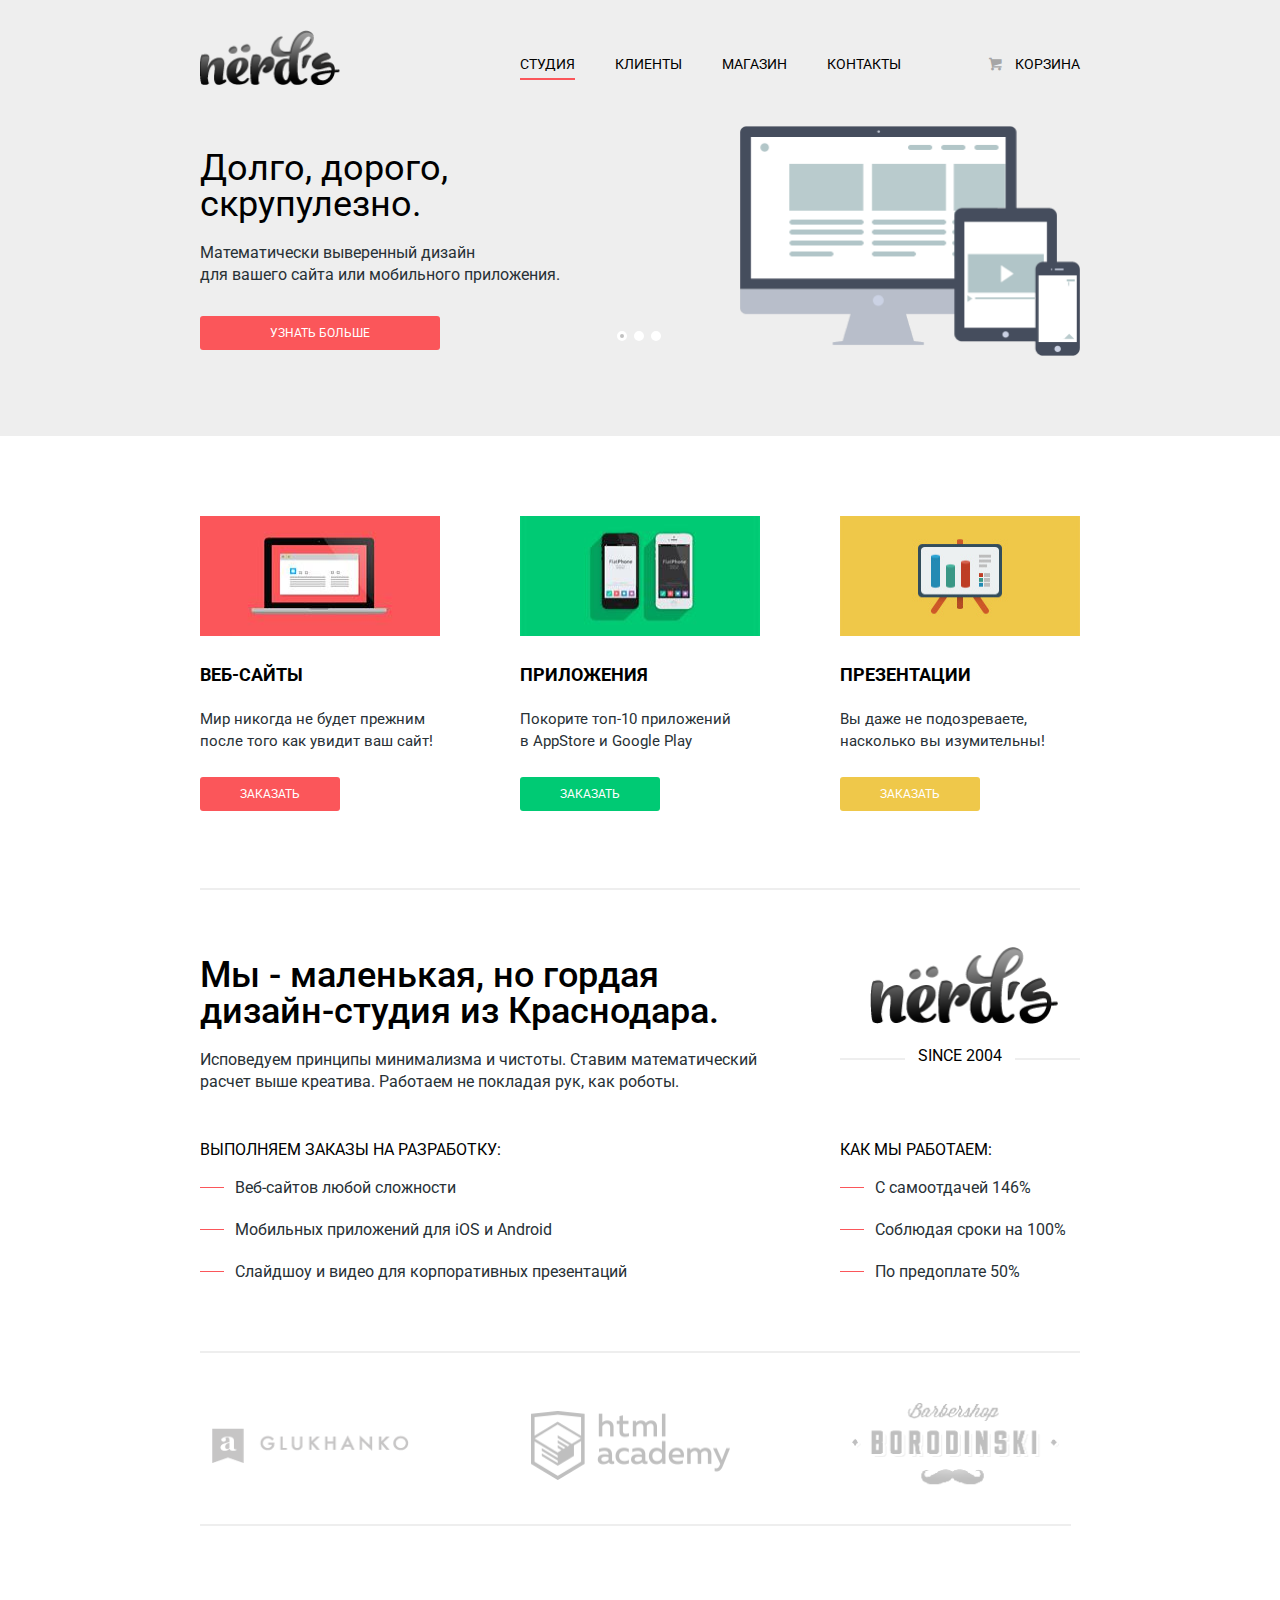
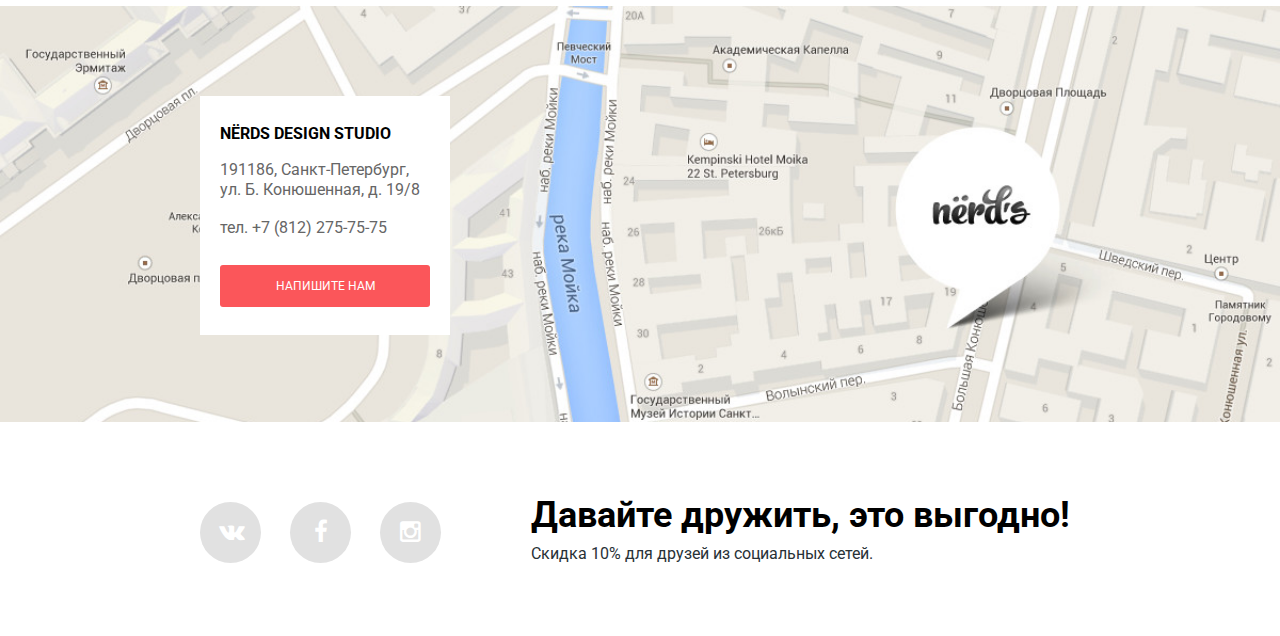
==== commit 50f41a6e: "Отступы, состояния элементов по стайлгайду" ====
--- a/index.html
+++ b/index.html
@@ -16,7 +16,7 @@
     		</a>
   			<nav class="main-navigation">
     			<ul>
-      			<li>
+      			<li class="current navigation-current">
         			<a href="#">Студия</a>
       			</li>
       			<li>
@@ -107,7 +107,7 @@
 				<div class="features clearfix">
 
 					<div class="feature-item">
-						<a href=""><img src="img/feature-web.jpg" alt="Веб-сайты"></a>
+						<a href=""><img src="img/feature-web.jpg" width="240" height="120" alt="Веб-сайты"></a>
 						<h3 class="feature-title">Веб-сайты</h3>
 						<p class="feature-text">Мир никогда не будет прежним<br>
 						после того как увидит ваш сайт!</p>
@@ -115,7 +115,7 @@
 					</div>
 
 					<div class="feature-item">
-						<a href=""><img src="img/feature-app.jpg" alt="Приложения"></a>
+						<a href=""><img src="img/feature-app.jpg" width="240" height="120" alt="Приложения"></a>
 						<h3 class="feature-title">Приложения</h3>
 						<p class="feature-text">Покорите топ-10 приложений<br>
 						в AppStore и Google Play</p>
@@ -123,7 +123,7 @@
 					</div>
 
 					<div class="feature-item">
-						<a href=""><img src="img/feature-pres.jpg" alt="Презентации"></a>
+						<a href=""><img src="img/feature-pres.jpg" width="240" height="120" alt="Презентации"></a>
 						<h3 class="feature-title">Презентации</h3>
 						<p class="feature-text">Вы даже не подозреваете,<br>
 						насколько вы изумительны!</p>
@@ -174,25 +174,25 @@
 				</div>
 
 				<div class="partners">
-					<a class="partner" href=""><img src="img/glukhanko-logo.png" alt=""></a>
-					<a class="partner" href=""><img src="img/htmlacademy-logo.png" alt=""></a>
-					<a class="partner" href=""><img src="img/barbershop-logo.png" alt=""></a>
+					<a class="partner" href=""><img src="img/glukhanko-logo.png" width="197" height="35" alt=""></a>
+					<a class="partner" href=""><img src="img/htmlacademy-logo.png" width="199" height="69" alt=""></a>
+					<a class="partner" href=""><img src="img/barbershop-logo.png" width="207" height="85" alt=""></a>
 				</div>
 			</div>
 
 			<div class="map">
 				<div class="map-description">
-					<h3>Nёrds Design Studio</h3>
-					<p>191186, Санкт-Петербург,<br>
+					<h3 class="map-title">Nёrds Design Studio</h3>
+					<p class="map-text">191186, Санкт-Петербург,<br>
 					ул. Б. Конюшенная, д. 19/8</p>
-					<p>тел. +7 (812) 275-75-75</p>
+					<p class="map-text">тел. +7 (812) 275-75-75</p>
 					<a href="#" class="btn btn-pop-up">Напишите нам</a>
 				</div>
 			</div>
 			
 		</div>
 		<footer class="main-footer">
-			<div class="container">
+			<div class="container footer-container">
 				<div class="footer-column-left clearfix">
 					<a href="#" class="btn-social btn-social-vk"><i class="icon-vk"></i></a>
 					<a href="#" class="btn-social btn-social-fb"><i class="icon-facebook"></i></a>
--- a/css/style.css
+++ b/css/style.css
@@ -67,7 +67,7 @@
 	margin: 0 auto;
 	padding-left: 10px;
 	padding-right: 10px;
-	outline: 1px solid red;
+	/*outline: 1px solid red;*/
 }
 
 a {
@@ -75,7 +75,12 @@
 	text-decoration: none;
 }
 
+p {
+  color: #283136;
+}
+
 .btn {
+  padding: 8px 40px;
   color: #FFFFFF;
   background: #fb565a;
   font-size: 12px;
@@ -87,6 +92,15 @@
   border-radius: 3px;
 }
 
+.btn:hover {
+  background: #d6494d;
+}
+
+.btn:active {
+  background:#b63538;
+  box-shadow: inset 0 3px 0 0 #9b2d30;
+}
+
 /*Хэдер*/
 
 .main-header {
@@ -130,13 +144,41 @@
   color: #a6a6a6;
 }
 
+.main-navigation a:hover, 
+.cart a:hover .icon-basket {
+  color: #fb565a;
+}
+
+.main-navigation a:active, 
+.cart a:active .icon-basket {
+  color: #ababab;
+}
+
+.navigation-current a {
+  position: relative;
+}
+
+.navigation-current a:after {
+  position: absolute;
+  content: '';
+  top: 22px;
+  left: 0;
+  width: 100%;
+  height: 2px;
+  background: #fb565a;
+}
+
+.navigation-current a:hover {
+  color: #000000;
+}
+
 /*Слайдер*/
 
 .slider-container {
 	position: relative;
   height: 326px;
   margin: 0 auto;
-  margin-bottom: 50px;
+  margin-bottom: 65px;
   background: #eeeeee;
 }
 
@@ -151,9 +193,17 @@
   width:480px;
 }
 
+.slide-info {
+  margin-top: 40px;
+}
+
 .slide-column-right {
   float:right;
   width:380px;
+}
+
+.slide:nth-child(2) img {
+  margin-left: 100px;
 }
 
 .slider-container input[type=radio] {
@@ -205,7 +255,7 @@
 }
 
 .slide-text {
-  margin-bottom: 30px;
+  margin-bottom: 35px;
 }
 
 .btn-learn-more {
@@ -213,7 +263,7 @@
 }
 
 .main-container {
-  margin-bottom: 84px;
+  margin-bottom: 80px;
 }
 
 /*Блок фичерс*/
@@ -249,7 +299,7 @@
 .feature-item .btn {
   display: inline-block;
   vertical-align: middle;
-  margin-top: 25px;
+  margin-top: 10px;
   padding: 8px 40px;
 }
 
@@ -257,15 +307,33 @@
   background: #00ca74;
 }
 
+.feature-item .btn-green:hover {
+  background: #01a25e;
+}
+
+.feature-item .btn-green:active {
+  background: #009053;
+  box-shadow: inset 0 3px 0 0 #007b47;
+}
+
 .feature-item .btn-yellow {
   background: #efc84a;
 }
 
+.feature-item .btn-yellow:hover {
+  background: #d6ae2c;
+}
+
+.feature-item .btn-yellow:active {
+  background: #c09b24;
+  box-shadow: inset 0 3px 0 0 #a3841f;
+}
+
 /*Блок информации*/
 
 .info {
   font-size: 16px;
-  padding: 32px 0;
+  padding: 32px 0 48px 0;
   border-bottom: 2px solid #eee;
 }
 
@@ -273,7 +341,12 @@
   font-size: 36px;
   font-weight: 500;
   line-height: 36px;
+  margin-top: 35px;
   margin-bottom: 20px;
+}
+
+.info-text {
+  margin-bottom: 30px;
 }
 
 .info-row h3 {
@@ -296,8 +369,9 @@
 
 .info-list li {
   position: relative;
-  margin-bottom: 23px;
+  margin-bottom: 20px;
   padding-left: 35px;
+  color: #283136;
 }
 
 .info-column-left .info-list li:after,
@@ -325,6 +399,7 @@
 }
 
 .since-style {
+  padding-top: 3px;
   border-bottom: 2px solid #eeeeee;
 }
 
@@ -332,6 +407,7 @@
   position: absolute;
   top: 120px;
   left: 65px;
+  padding-top: 3px;
   padding-right: 13px;
   padding-left: 13px;
   text-align: center;
@@ -345,14 +421,14 @@
   display: inline-block;
   max-width: 880px;
   margin: 0 auto;
-  padding: 55px 12px 32px 12px;
+  padding: 50px 12px 30px 12px;
   text-align: center;
   vertical-align: middle;
   border-bottom: 2px solid #eee;
 }
 .partners a {
   display: inline-block;
-  margin-right: 120px;
+  margin-right: 118px;
   vertical-align: middle;
   opacity: .25;
 }
@@ -361,12 +437,17 @@
   margin-right: 0;
 }
 
+.partners a:hover,
+.partners a:active {
+  opacity: 1;
+}
+
 /*Блок карты*/
 
 .map {
   position: relative;
-  width: auto;
-  height: 420px;
+  width: 100%;
+  height: 416px;
   margin: 0 auto;
   padding: 0;
   background: #FFFFFF url('../img/map.jpg') no-repeat;
@@ -377,59 +458,88 @@
   width: 250px;
   position: absolute;
   top: 90px;
-  left: 170px;
-  padding: 25px 20px;
+  bottom: 87px;
+  left: 200px;
+  padding: 23px 20px 25px 20px;
+  background: #FFFFFF;
+}
+
+.map-title {
+  margin: 0;
+  font-size: 16px;
+  line-height: 30px;
+  text-transform: uppercase;
+}
+
+.map-text {
+  margin: 0;
+  padding-top: 11px;
+  padding-bottom: 7px;
   font-size: 16px;
   line-height: 20px;
-  background: #FFFFFF;
+  color: #666666;
 }
 
 .map-description .btn-pop-up {
   display: block;
-  margin-top: 25px;
+  margin-top: 20px;
   padding: 12px 48px;
 }
 
 /*Футер*/
 
 .main-footer {
-  padding: 70px 0;
+  padding: 45px 0 35px 0;
+}
+
+.footer-container {
+  margin-bottom: 20px;
 }
 
 .footer-column-left {
   float: left;
   width: 280px;
-  margin-right: 50px;
-  padding-top: 25px;
+  padding-top: 35px;
 }
 
 .btn-social {
   font-size: 24px;
-  line-height: 55px;
+  line-height: 60px;
   display: inline-block;
-  vertical-align: bottom;
+  vertical-align: top;
   width: 61px;
   height: 61px;
-  margin-right: 28px;
+  margin-right: 25px;
   text-align: center;
   color: #FFFFFF;
   border-radius: 50%;
   background: #e1e1e1;
 }
 
+.btn-social:hover {
+  background: #fb565a;
+}
+
+.btn-social:active {
+  background: #d6494d;
+  box-shadow: inset 0 3px 0 0 #b63e42;
+}
+
 .footer-column-right {
   float: right;
-  width: 550px;
   margin: 0;
+  margin-right: 10px;
   padding: 0;
 }
 
 .footer-heading {
   font-size: 36px;
   line-height: 36px;
+  margin-bottom: 10px;
 }
 
 .footer-text {
+  margin-top: 5px;
   font-size: 16px;
   line-height: 22px;
 }
@@ -439,8 +549,9 @@
 .welcome {
   display: inline-block;
   vertical-align: middle;
-  width: 900px;
+  width: 880px;
   margin: 0 auto;
+  padding-top: 15px;
   padding-bottom: 50px;
   text-align: center;
 }
@@ -454,7 +565,7 @@
 /*Контент каталога*/
 
 .catalogue-content {
-  margin-top: 80px;
+  margin-top: 55px;
 }
 
 
@@ -473,7 +584,7 @@
 
 .filter-unit {
   margin: 0;
-  margin-bottom: 40px;
+  margin-bottom: 20px;
   padding: 0;
   border: none;
 }
@@ -487,6 +598,11 @@
 
 .filter-unit label {
   display: block;
+}
+
+.filter-unit span, 
+.price-controls span {
+  color: #283136;
 }
 
 .range-controls {
@@ -540,21 +656,16 @@
 .min-price,
 .max-price {
   font-family: 'Roboto', 'Arial', sans-serif;
-  font-size: 16px;
-  line-height: 22px;
-  text-align: center;
-  color: #283136;
-  border: none;
-  border-radius: 5px;
-  background: #f1f1f1;
-}
-
-.min-price,
-.max-price {
   width: 80px;
   margin-right: 8px;
   margin-left: 8px;
   padding: 8px 15px;
+  font-size: 16px;
+  line-height: 22px;
+  text-align: center;
+  border: none;
+  border-radius: 5px;
+  background: #f1f1f1;
 }
 
 .max-price {
@@ -572,13 +683,17 @@
   vertical-align: top;
   width: 23px;
   margin-right: 10px;
-  margin-bottom: 13px;
+  margin-bottom: 15px;
   font-family: 'symbols-nerds';
   font-size: 28px;
   line-height: 20px;
   color: #c1c1c1;
 }
 
+.filter-unit:nth-child(2) {
+  margin-bottom: 12px;
+}
+
 .filter-unit input[type="radio"] + span::before {
   content: '\25cb'; 
 }
@@ -593,16 +708,44 @@
 
 .filter-unit input[type="checkbox"]:checked + span::before {
   content: '\2611';
+}
+
+.filter-unit label:hover span {
+  color: #000000;
+  cursor: pointer;
+}
+
+.filter-unit label:hover input + span::before {
+  color: #b5b5b5;
+}
+
+.filter-unit .blocked {
+  color: #a9adaf;
+}
+
+.filter-unit .blocked::before {
+  color: #e9e9e9;
 }
 
 .filter-btn {
   width: 155px;
   height: 40px;
+  margin-top: 20px;
   color: #000000;
   border: none;
   border-radius: 5px;
   background: #f1f1f1;
   cursor: pointer;
+  outline: 0;
+}
+
+.filter-btn:hover {
+  background: #e5e5e5;
+}
+
+.filter-btn:active {
+  background: #d5d5d5;
+  box-shadow: inset 0 3px 0 0 #b5b5b5;
 }
 
 /*Правая колонка*/
@@ -615,10 +758,12 @@
   padding: 0;
 }
 
+/*Сортировка*/
+
 .sort {
   display: block;
   margin-top: 15px;
-  margin-bottom: 20px;
+  margin-bottom: 15px;
   font-size: 12px;
   line-height: 18px;
 }
@@ -638,7 +783,7 @@
 
 .sort-type {
   float: left;
-  margin-right: 50px;
+  margin-right: 96px;
 }
 
 .sort-type li {
@@ -658,6 +803,21 @@
   border-bottom: 1px dotted #00ca74;
 }
 
+.sort-type a:hover {
+  color: #000000;
+  border-bottom: 1px solid #00ca74;
+}
+
+.sort-type a:active {
+  color: #000000;
+  border-bottom: none;
+}
+
+.sort-current a {
+  color: #000000;
+  border: none;
+}
+
 .sort-arrows li {
   display: inline-block;
   vertical-align: middle;
@@ -666,24 +826,40 @@
 .icon-down-dir, 
 .icon-up-dir {
   font-size: 23px;
-  line-height: 20px;
+  line-height: 18px;
   color: #c1c1c1;
 }
 
 .active-arrow {
   color: #00ca74;
 }
+ 
+.sort-arrows i:hover {
+  color: #b5b5b5;
+}
+
+.sort-arrows i:active {
+  color: #000000;
+}
+
+.icon-down-dir::before,
+.icon-up-dir::before {
+  width: auto;
+  margin-right: 0;
+}
+
+/*Контент*/
 
 .item {
   float: left;
   width: 240px;
-  height: 240px;
   position: relative;
   margin-right: 80px;
   margin-bottom: 80px;
   margin-left: 0;
   padding-top: 30px;
   background: #eeeeee;
+  line-height: 0px;
   border-radius: 3px;
 }
 
@@ -691,30 +867,29 @@
   margin-right: 0;
 }
 
-.item::before, 
-.item::after {
+.item::before {
   position: absolute;
   content: '';
-  width: 9px;
-  height: 9px;
-  background: #FFFFFF;
-  border-radius: 50%;
-}
-
-.item::before {
   top: 10px;
-  left: 10px;
-}
-
-.item::after {
-  top: 10px;
-  left: 25px;
+  left: 12px;
+  width: 44px;
+  height: 10px;
+  background: url(../img/hat-controls.png) no-repeat;
 }
 
 .item-description {
   display: none;
-  width: 200px;
-  height: 200px;
+  position: absolute;
+  top: 50px;
+  right: 20px;
+  left: 20px;
+  bottom: 20px;
+  padding-top: 35px;
+  padding-right: 20px;
+  padding-left: 20px;
+  padding-bottom: 10px;
+  text-align: center;
+  background: #FFFFFF;
 }
 
 .item:hover {
@@ -723,57 +898,49 @@
 
 .item:hover .item-description {
   display: block;
-  position: absolute;
-  top: 50px;
-  left: 20px;
-  right: 20px;
-  text-align: center;
-  background: #FFFFFF;
 }
 
 .item-title {
-  margin-top: 36px;
+  margin-top: 0;
+  margin-bottom: 10px;
   font-size: 18px;
   line-height: 24px;
   text-transform: uppercase;
 }
 
 .item-text {
+  margin-top: 0;
+  margin-bottom: 0;
   font-size: 14px;
   line-height: 18px;
-  margin-bottom: 20px;
-}
-
-.item:nth-child(4) .item-title {
-  margin-bottom: -10px;
-}
-
-.item:nth-child(4) .item-text {
-  margin-bottom: 10px;
+}
+
+.item-title-long {
+  margin-bottom: 0;
+  line-height: 24px;
 }
 
 .buy-btn {
-  display: inline-block;
-  vertical-align: middle;
-  position: relative;
-  width: 140px;
+  display: block;
+  position: absolute;
+  right: 30px;
+  bottom: 30px;
+  left: 30px;
   font-size: 18px;
-  line-height: 9px;
-  margin-bottom: 30px;
   padding: 12px 30px;
 }
+
+/*Пагинатор*/
 
 .items-controls {
   float: left;
 }
 
 .items-controls-list {
-  width: 285px;
   margin: 0;
   padding: 0;
   font-size: 12px;
   line-height: 18px;
-  cursor: pointer;
   list-style: none;
 }
 
@@ -782,11 +949,9 @@
   margin-right: 8px;
   vertical-align: middle;
   border-radius: 3px;
-  background: #f1f1f1;
-  padding: 10px 15px;
-}
-
-.item-controls-list li:last-child {
+}
+
+.items-controls-list li:last-child {
   margin-right: 0;
 }
 
@@ -794,5 +959,24 @@
   padding: 8px 13px;
   background: #FFFFFF;
   border: 2px solid #f1f1f1; 
-  cursor: default;
+}
+
+.items-controls-list li a {
+  padding: 11px 16px;
+  background: #f1f1f1;
+  border-radius: 3px;
+  text-transform: uppercase;
+}
+
+.items-controls-list li:last-child a {
+  padding: 11px 30px;
+}
+
+.items-controls-list a:hover {
+  background: #e5e5e5;
+}
+
+.items-controls-list a:active {
+  background: #d5d5d5;
+  box-shadow: inset 0 3px 0 0 #b5b5b5;
 }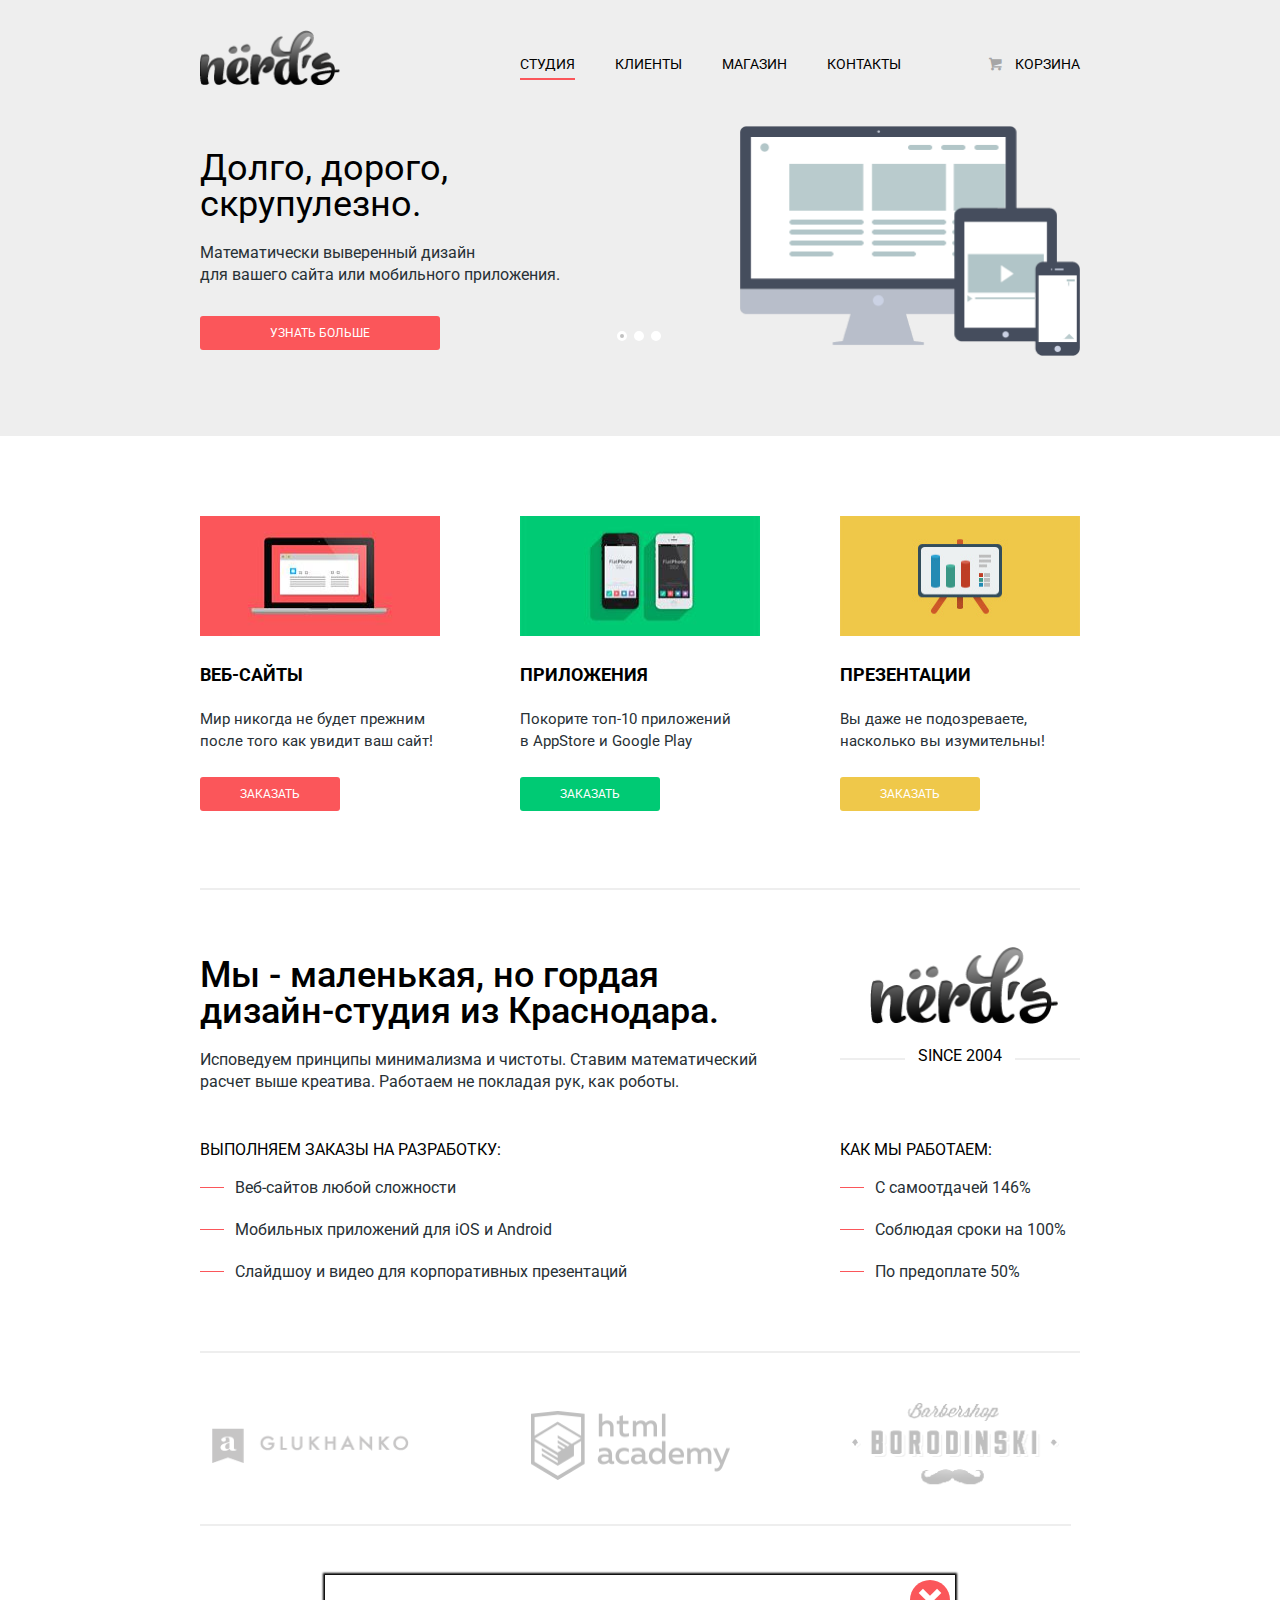
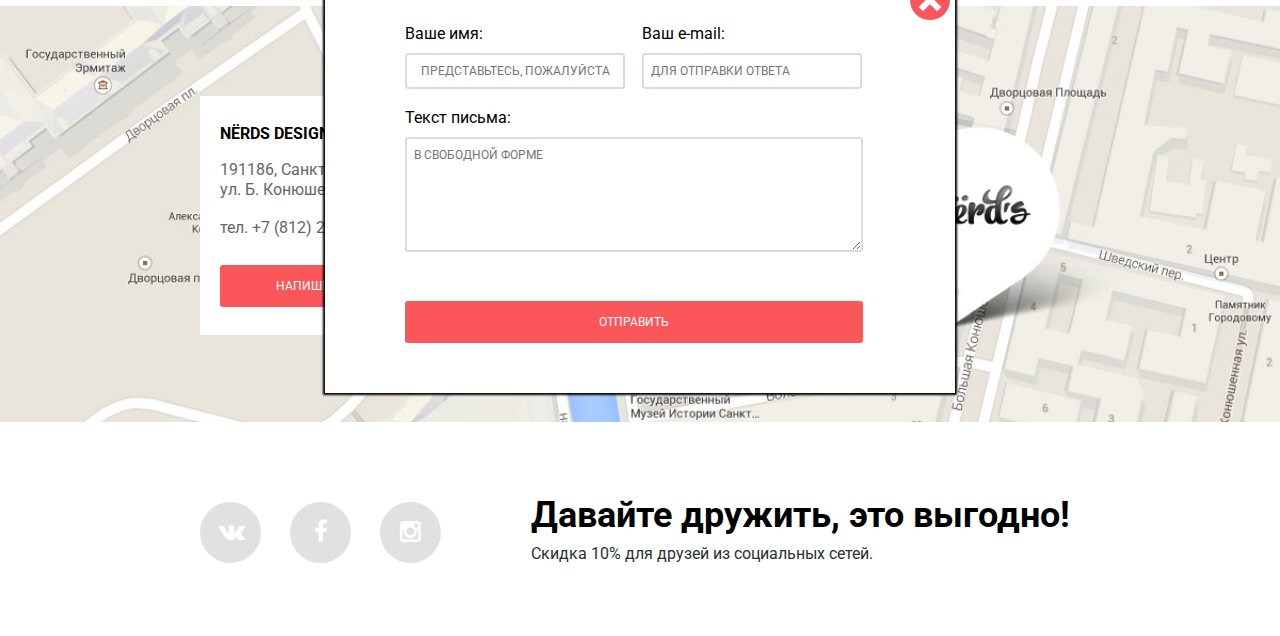
==== commit 5d639ed5: "Добавлен поп-ап, прописаны стили для него" ====
--- a/index.html
+++ b/index.html
@@ -205,5 +205,38 @@
 			</div>
 		</footer>
 
+<!-- Pop-up -->
+
+		<div class="pop-up">
+			<div class="pop-up-close">Закрыть</div>
+			<div class="pop-up-container clearfix">
+				<form class="pop-up-form" action="https://echo.htmlacademy.ru" method="post">
+					
+					<div class="pop-up-login">
+						<label>
+						<span>Ваше имя:</span>
+						<input type="text" class="login-field" name="login" placeholder="представьтесь, пожалуйста" required>
+						</label>
+					</div>
+
+					<div class="pop-up-mail">
+						<label>
+						<span>Ваш e-mail:</span>
+						<input type="text" class="mail-field" name="mail" placeholder="для отправки ответа" required>
+						</label>
+					</div>
+
+					<div class="pop-up-comment">
+						<label>
+						<span>Текст письма:</span>
+						<textarea class="comment-field" name="comment" placeholder="в свободной форме"></textarea>
+						</label>
+					</div>
+
+					<button type="submit" class="btn pop-up-submit">Отправить</button>
+				</form>
+			</div>
+		</div>
+
   </body>
 </html>
--- a/css/style.css
+++ b/css/style.css
@@ -979,4 +979,111 @@
 .items-controls-list a:active {
   background: #d5d5d5;
   box-shadow: inset 0 3px 0 0 #b5b5b5;
+}
+
+/*Поп-ап*/
+
+.pop-up {
+ /* display: none;*/
+  position: absolute;
+  top: 1575px;
+  left: 50%;
+  width: 630px;
+  margin-left: -315px;
+  padding: 50px 90px 50px 80px;
+  font-size: 16px;
+  line-height: 18px;
+  background: #FFFFFF;
+  box-shadow: 0px 0px 2px 2px #000000;
+}
+
+/*.pop-up-show {
+  display: block;
+}*/
+
+.pop-up-close {
+  position: absolute;
+  top: 5px;
+  right: 5px;
+  width: 40px;
+  height: 40px;
+  font-size: 0;
+  background: #fb565a;
+  border-radius: 50%;
+  cursor: pointer;
+}
+
+.pop-up-close::before, 
+.pop-up-close::after {
+  content: '';
+  position: absolute;
+  top: 17px;
+  left: 7px;
+  width: 26px;
+  height: 6px;
+  background: #FFFFFF;
+}
+
+.pop-up-close::before {
+  transform: rotate(45deg);
+}
+
+.pop-up-close::after {
+  transform: rotate(-45deg);
+}
+
+.pop-up-form span {
+  display: block;
+  margin-bottom: 10px;
+}
+
+.login-field,
+.mail-field, 
+.comment-field {
+  font-size: 12px;
+  line-height: 18px;
+  text-transform: uppercase;
+  color: #000000;
+  border: 2px solid #d7dcde;
+  border-radius: 3px;
+}
+
+.pop-up-login, 
+.pop-up-mail {
+  float: left;
+  margin-bottom: 20px;
+}
+
+.login-field {
+  width: 220px;
+  margin-right: 17px;
+  padding: 7px;
+  text-align: center;
+}
+
+.mail-field {
+  width: 220px;
+  padding: 7px;
+  margin-right: 0;
+}
+
+.comment-field {
+  width: 458px;
+  height: 115px;
+  margin-bottom: 45px;
+  padding: 7px;
+}
+
+
+.login-field:hover,
+.mail-field:hover, 
+.comment-field:hover {
+  border: 2px solid #a2a9ac;
+}
+
+.pop-up-submit {
+  float: left;
+  margin-right: 20px;
+  padding: 12px 194px;
+  border: none;
 }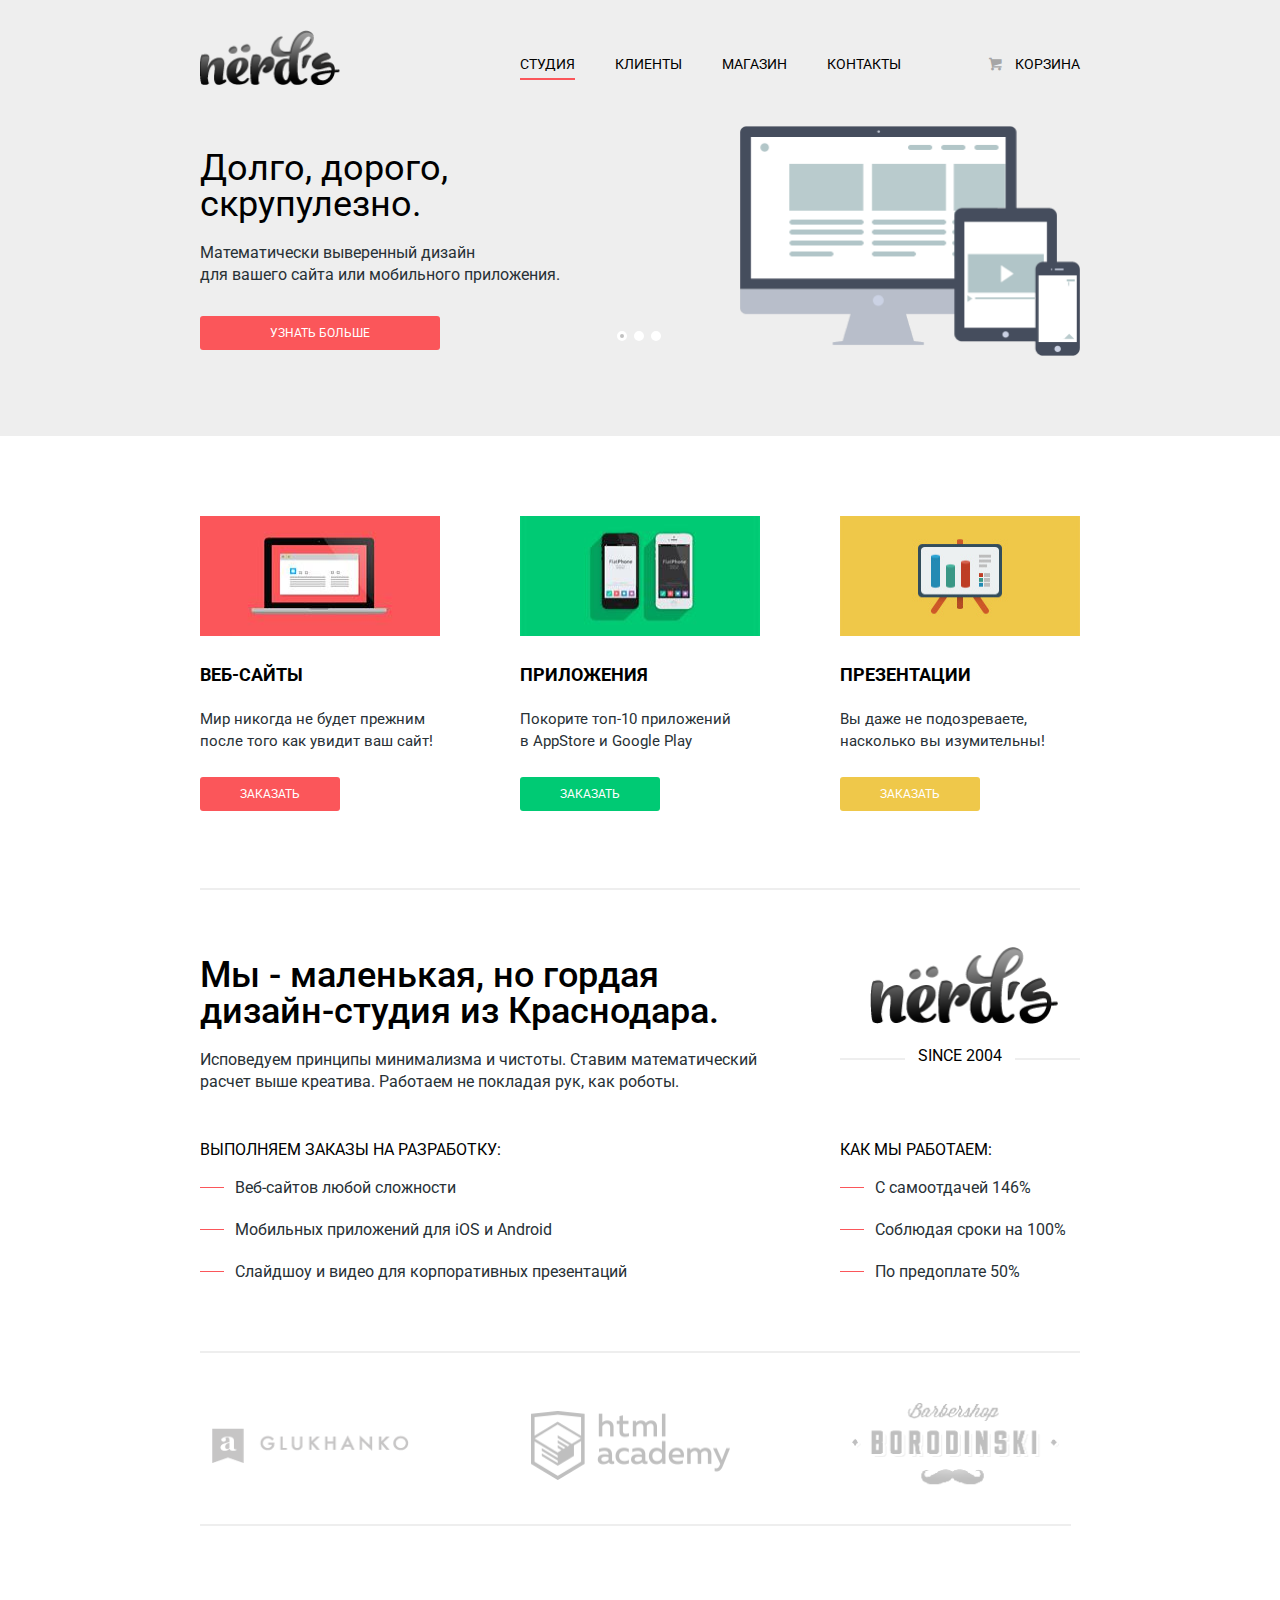
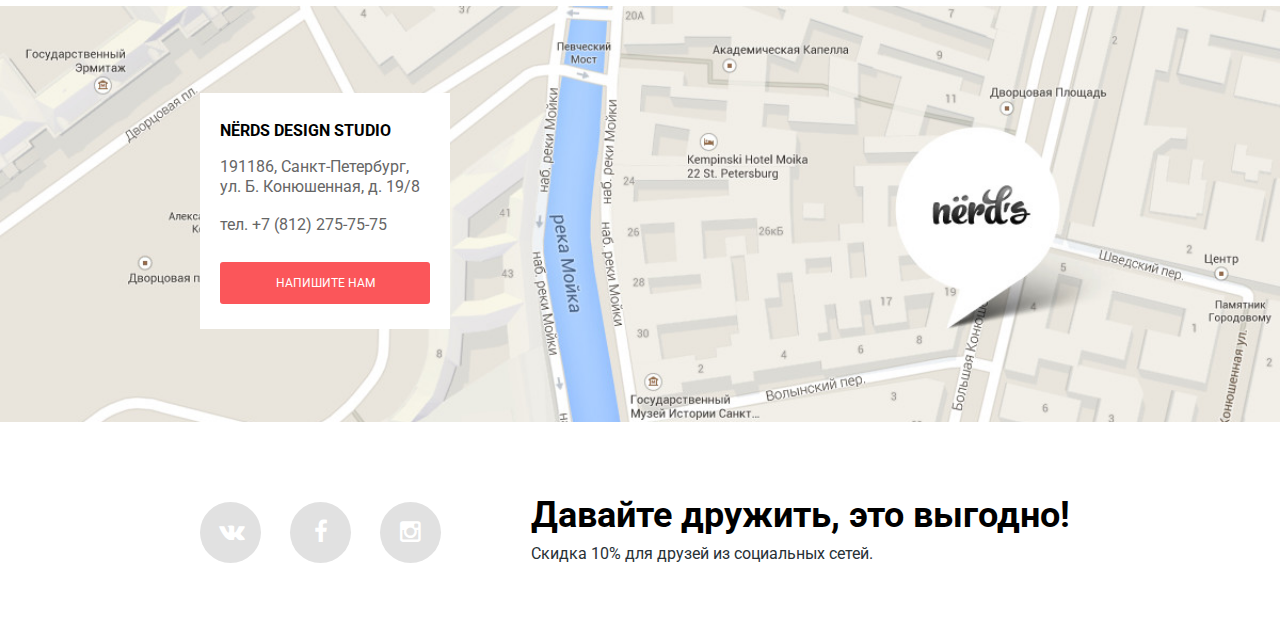
==== commit 742ccc39: "Прописан скрипт, добавлен блок с картой, базовая оптимизация личного проекта" ====
--- a/index.html
+++ b/index.html
@@ -5,7 +5,7 @@
     <title>Нёрдс</title>
     <link href="https://fonts.googleapis.com/css?family=Roboto:500,400,700&amp;subset=cyrillic,latin" rel="stylesheet">
     <link href="css/normalize.css" rel="stylesheet">
-    <link rel="stylesheet" href="css/style.css">
+    <link rel="stylesheet" href="css/style.min.css">
   </head>
 	<body>
 
@@ -181,12 +181,17 @@
 			</div>
 
 			<div class="map">
-				<div class="map-description">
-					<h3 class="map-title">Nёrds Design Studio</h3>
-					<p class="map-text">191186, Санкт-Петербург,<br>
-					ул. Б. Конюшенная, д. 19/8</p>
-					<p class="map-text">тел. +7 (812) 275-75-75</p>
-					<a href="#" class="btn btn-pop-up">Напишите нам</a>
+				<div class="map-container">
+					<iframe src="https://www.google.com/maps/embed?pb=!1m18!1m12!1m3!1d1998.5991043651577!2d30.320894616018656!3d59.93879418187626!2m3!1f0!2f0!3f0!3m2!1i1024!2i768!4f13.1!3m3!1m2!1s0x4696310fca5ba729%3A0xea9c53d4493c879f!2z0JHQvtC70YzRiNCw0Y8g0JrQvtC90Y7RiNC10L3QvdCw0Y8g0YPQuy4sIDE5LCDQodCw0L3QutGCLdCf0LXRgtC10YDQsdGD0YDQsywgMTkxMTg2!5e0!3m2!1sru!2sru!4v1455601156577" width="100%" height="416" frameborder="0" style="border:0" allowfullscreen></iframe>
+				</div>
+				<div class="container description-container">
+					<div class="map-description">
+						<h3 class="map-title">Nёrds Design Studio</h3>
+						<p class="map-text">191186, Санкт-Петербург,<br>
+						ул. Б. Конюшенная, д. 19/8</p>
+						<p class="map-text">тел. +7 (812) 275-75-75</p>
+						<a href="#" class="btn btn-pop-up">Напишите нам</a>
+					</div>
 				</div>
 			</div>
 			
@@ -212,31 +217,25 @@
 			<div class="pop-up-container clearfix">
 				<form class="pop-up-form" action="https://echo.htmlacademy.ru" method="post">
 					
-					<div class="pop-up-login">
-						<label>
-						<span>Ваше имя:</span>
-						<input type="text" class="login-field" name="login" placeholder="представьтесь, пожалуйста" required>
-						</label>
-					</div>
-
-					<div class="pop-up-mail">
-						<label>
-						<span>Ваш e-mail:</span>
-						<input type="text" class="mail-field" name="mail" placeholder="для отправки ответа" required>
-						</label>
-					</div>
-
-					<div class="pop-up-comment">
-						<label>
-						<span>Текст письма:</span>
-						<textarea class="comment-field" name="comment" placeholder="в свободной форме"></textarea>
-						</label>
+					<div class="pop-up-block pop-up-login">
+						<label class="pop-up-label">Ваше имя:</label>
+						<input type="text" class="pop-up-field login-field" name="login" placeholder="представьтесь, пожалуйста">
+					</div>
+
+					<div class="pop-up-block pop-up-mail">
+						<label class="pop-up-label">Ваш e-mail:</label>
+						<input type="text" class="pop-up-field mail-field" name="mail" placeholder="для отправки ответа">
+					</div>
+
+					<div class="pop-up-block pop-up-comment clearfix">
+						<label class="pop-up-label">Текст письма:</label>
+						<textarea class="pop-up-field comment-field" name="comment" placeholder="в свободной форме"></textarea>
 					</div>
 
 					<button type="submit" class="btn pop-up-submit">Отправить</button>
 				</form>
 			</div>
 		</div>
-
+	<script src="js/script.min.js"></script>
   </body>
 </html>
--- a/css/style.min.css
+++ b/css/style.min.css
@@ -0,0 +1 @@
+@font-face{font-weight:400;font-style:normal;font-family:"symbols-nerds";src:url("../fonts/symbols-nerds.woff") format("woff"),url("../fonts/symbols-nerds.woff2") format("woff2")}[class*=" icon-"]::before,[class^=icon-]::before{display:inline-block;width:1em;margin-right:.2em;margin-left:.2em;font-weight:400;line-height:1em;font-family:"symbols-nerds";text-align:center;text-transform:none;text-decoration:inherit;font-style:normal;font-variant:normal;speak:none}.icon-basket::before{content:"\62"}.icon-facebook::before{content:"\66"}.icon-twitter::before{content:"\74"}.icon-vk::before{content:"\76"}.icon-up-dir::before{content:"\25b2"}.icon-down-dir::before{content:"\25bc"}.icon-circle::before{content:"\25cb"}.icon-circle-dot::before{content:"\25cf"}.icon-check-off::before{content:"\2610"}.icon-check-on::before{content:"\2611"}.icon-instagramm::before{content:"📷"}*{box-sizing:border-box}body{margin:0 auto;padding:0;min-width:900px;font-family:'Roboto','Arial',sans-serif;font-size:16px;line-height:22px;color:#000}.clearfix:after,.clearfix:before,.container:after,.container:before{content:'';display:table;clear:both}.container{width:900px;margin:0 auto;padding-left:10px;padding-right:10px}.btn,a{color:#000;text-decoration:none}p{color:#283136}.btn{padding:8px 40px;color:#fff;background:#fb565a;font-size:12px;line-height:18px;font-weight:400;text-align:center;text-transform:uppercase;border-radius:3px}.btn:hover{background:#d6494d}.btn:active{background:#b63538;box-shadow:inset 0 3px 0 0 #9b2d30}.main-header{padding-top:20px;padding-bottom:15px;font-size:14px;line-height:30px;text-transform:uppercase;background:#eee}.logo{display:block;float:left;margin-right:180px;padding-top:10px}.main-navigation{list-style:none}.main-navigation li{float:left;display:inline-block;margin-right:40px;padding-top:15px}.main-navigation li:last-child{margin-right:0}.cart{float:right;padding-top:15px}.icon-basket{margin-right:10px;color:#a6a6a6}.cart a:hover .icon-basket,.main-navigation a:hover{color:#fb565a}.cart a:active .icon-basket,.main-navigation a:active{color:#ababab}.navigation-current a{position:relative}.navigation-current a:after{position:absolute;content:'';top:22px;left:0;width:100%;height:2px;background:#fb565a}.navigation-current a:hover{color:#000}.slider-container{position:relative;height:326px;margin:0 auto 65px;background:#eee}.slide{display:none;width:100%;height:100%}.slide-column-left{float:left;width:480px}.slide-info{margin-top:40px}.slide-column-right{float:right;width:380px}.slide:nth-child(2) img{margin-left:100px}.slider-container input[type=radio]{position:absolute;opacity:0}.slider-controls{position:absolute;bottom:95px;left:50%;width:200px;height:10px;margin-left:-100px;text-align:center;z-index:1000}.slider-controls label{display:inline-block;width:10px;height:10px;margin-right:3px;background:#fff;border:3px solid #fff;vertical-align:top;border-radius:50%;cursor:pointer}#btn-1:checked~.slider-controls label[for=btn-1],#btn-2:checked~.slider-controls label[for=btn-2],#btn-3:checked~.slider-controls label[for=btn-3]{background:#c1c1c1}#btn-1:checked~.slider .slide:nth-child(1),#btn-2:checked~.slider .slide:nth-child(2),#btn-3:checked~.slider .slide:nth-child(3){display:block}.slide-heading{margin-bottom:20px;font-size:36px;line-height:36px;font-weight:400}.slide-text{margin-bottom:35px}.btn-learn-more{padding:10px 70px}.main-container{margin-bottom:80px}.features{padding-top:15px;border-bottom:2px solid #eee}.feature-item{float:left;width:240px;margin-right:80px;margin-bottom:77px;padding:0}.feature-item:last-child{margin-right:0}.feature-title{font-size:18px;line-height:30px;text-transform:uppercase}.feature-text{font-size:15px;line-height:22px}.feature-item .btn{display:inline-block;vertical-align:middle;margin-top:10px;padding:8px 40px}.feature-item .btn-green{background:#00ca74}.feature-item .btn-green:hover{background:#01a25e}.feature-item .btn-green:active{background:#009053;box-shadow:inset 0 3px 0 0 #007b47}.feature-item .btn-yellow{background:#efc84a}.feature-item .btn-yellow:hover{background:#d6ae2c}.feature-item .btn-yellow:active{background:#c09b24;box-shadow:inset 0 3px 0 0 #a3841f}.info{font-size:16px;padding:32px 0 48px;border-bottom:2px solid #eee}.info-heading{font-size:36px;font-weight:500;line-height:36px;margin-top:35px;margin-bottom:20px}.info-text{margin-bottom:30px}.info-row h3{text-transform:uppercase;font-weight:400;font-size:16px;line-height:22px}.info-column-left{float:left;width:610px}.info-list{margin:0;padding:0;list-style:none}.info-list li{position:relative;margin-bottom:20px;padding-left:35px;color:#283136}.info-list li:after{content:'';position:absolute;top:10px;left:0;width:24px;height:1px;background:#fb565a}.info-column-right{float:right;position:relative;width:240px}.info-column-right a{display:block;margin-bottom:25px;margin-left:30px;padding-top:25px}.since-style{padding-top:3px;border-bottom:2px solid #eee}.since-style span{position:absolute;top:120px;left:65px;padding-top:3px;padding-right:13px;padding-left:13px;text-align:center;text-transform:uppercase;background:#fff}.partners,.partners a{display:inline-block;vertical-align:middle}.partners{max-width:880px;margin:0 auto;padding:50px 12px 30px;text-align:center;border-bottom:2px solid #eee}.partners a{margin-right:118px;opacity:.25}.partners a:last-child{margin-right:0}.partners a:active,.partners a:hover{opacity:1}.map,.map-container{width:100%;height:416px}.map{margin:0 auto;padding:0;background:#fff url('../img/map.jpg') no-repeat;background-size:cover;position:relative}.map-container{position:absolute;left:0;top:0}.description-container{padding-top:87px}.map-description{width:250px;position:relative;padding:23px 20px 25px;background:#fff}.map-text,.map-title{margin:0;font-size:16px}.map-title{text-transform:uppercase;line-height:30px}.map-text{padding-top:11px;padding-bottom:7px;line-height:20px;color:#666}.map-description .btn-pop-up{display:block;margin-top:20px;padding:12px 48px}.main-footer{padding:45px 0 35px}.footer-container{margin-bottom:20px}.footer-column-left{float:left;width:280px;padding-top:35px}.btn-social{font-size:24px;line-height:60px;display:inline-block;vertical-align:top;width:61px;height:61px;margin-right:25px;text-align:center;color:#fff;border-radius:50%;background:#e1e1e1}.btn-social:hover{background:#fb565a}.btn-social:active{background:#d6494d;box-shadow:inset 0 3px 0 0 #b63e42}.footer-column-right{float:right;margin:0 10px 0 0;padding:0}.footer-heading{font-size:36px;line-height:36px;margin-bottom:10px}.footer-text{margin-top:5px;font-size:16px;line-height:22px}.welcome{display:inline-block;vertical-align:middle;width:880px;margin:0 auto;padding-top:15px;padding-bottom:50px;text-align:center}h1{font-size:40px;line-height:50px;font-weight:400}.catalogue-content{margin-top:55px}.catalogue-column-left{float:left;font-size:16px;line-height:20px;padding-right:40px}.filters{width:240px}.filter-unit{margin:0 0 20px;padding:0;border:none}.filter-title{margin-bottom:15px;font-size:18px;line-height:30px;text-transform:uppercase}.filter-unit label{display:block}.filter-unit span,.price-controls span{color:#283136}.range-controls{position:relative;height:80px;margin-bottom:15px;border-radius:5px;background:#f1f1f1}.scale{position:absolute;width:200px;height:2px;top:40px;left:30px;background:#d7dcde}.bar{width:130px;height:2px;background:#00ca74}.toggle{position:absolute;top:31px;left:15px;width:4px;height:4px;background-color:#ababab;border:8px solid #fff;border-radius:50%;cursor:pointer;box-sizing:initial}.min-toggle{left:20px}.max-toggle{left:140px}.price-controls{text-transform:uppercase}.max-price,.min-price{font-family:'Roboto','Arial',sans-serif;width:80px;margin-right:8px;margin-left:8px;padding:8px 15px;font-size:16px;line-height:22px;text-align:center;border:none;border-radius:5px;background:#f1f1f1}.max-price{margin-right:0}.filter-unit input[type=checkbox],.filter-unit input[type=radio]{display:none}.filter-unit input+span::before{display:inline-block;vertical-align:top;width:23px;margin-right:10px;margin-bottom:15px;font-family:'symbols-nerds';font-size:28px;line-height:20px;color:#c1c1c1}.filter-unit:nth-child(2){margin-bottom:12px}.filter-unit input[type=radio]+span::before{content:'\25cb'}.filter-unit input[type=radio]:checked+span::before{content:'\25cf'}.filter-unit input[type=checkbox]+span::before{content:'\2610'}.filter-unit input[type=checkbox]:checked+span::before{content:'\2611'}.filter-unit label:hover span{color:#000;cursor:pointer}.filter-unit label:hover input+span::before{color:#b5b5b5}.filter-unit .blocked{color:#a9adaf}.filter-unit .blocked::before{color:#e9e9e9}.filter-unit .blocked:hover{cursor:auto}.filter-unit label:hover .blocked{color:#a9adaf}.filter-unit label:hover .blocked::before{color:#e9e9e9}.filter-btn{width:155px;height:40px;margin-top:20px;color:#000;border:none;border-radius:5px;background:#f1f1f1;cursor:pointer;outline:0}.filter-btn:hover{background:#e5e5e5}.filter-btn:active{background:#d5d5d5;box-shadow:inset 0 3px 0 0 #b5b5b5}.catalogue-column-right{float:right;width:560px;margin:5px 0 0;padding:0}.sort{margin-top:15px;margin-bottom:15px;font-size:12px;line-height:18px}.sort-title{float:left;margin-right:40px;text-transform:uppercase}.sort-arrows,.sort-type{list-style:none;padding:0}.sort-arrows{margin:0}.sort-type{float:left;margin:0 96px 0 0}.sort-type li{display:inline-block;vertical-align:middle;margin-right:40px}.sort-type li:last-child{margin-right:0}.sort-type a{position:relative;text-transform:uppercase;color:#cacaca;border-bottom:1px dotted #00ca74}.sort-type a:hover{color:#000;border-bottom:1px solid #00ca74}.sort-type a:active{color:#000;border-bottom:none}.sort-current a{color:#000;border:none}.sort-arrows li{display:inline-block;vertical-align:middle}.icon-down-dir,.icon-up-dir{font-size:23px;line-height:18px;color:#c1c1c1}.active-arrow{color:#00ca74}.sort-arrows i:hover{color:#b5b5b5}.sort-arrows i:active{color:#000}.icon-down-dir::before,.icon-up-dir::before{width:auto;margin-right:0}.item{float:left;width:240px;position:relative;margin-right:80px;margin-bottom:80px;margin-left:0;padding-top:30px;background:#eee;line-height:0;border-radius:3px}.item:nth-child(2n){margin-right:0}.item::before{position:absolute;content:'';top:10px;left:12px;width:44px;height:10px;background:url(../img/hat-controls.png) no-repeat}.item-description{display:none;position:absolute;top:50px;right:20px;left:20px;bottom:20px;padding:35px 20px 10px;text-align:center;background:#fff}.item:hover{background:#797979}.item:hover .item-description{display:block}.item-title{margin-top:0;margin-bottom:10px;font-size:18px;line-height:24px;text-transform:uppercase}.item-text{margin-top:0;margin-bottom:0;font-size:14px;line-height:18px}.item-title-long{margin-bottom:0;line-height:24px}.buy-btn{display:block;position:absolute;right:30px;bottom:30px;left:30px;font-size:18px;padding:12px 30px}.items-controls{float:left}.items-controls-list{margin:0;padding:0;font-size:12px;line-height:18px;list-style:none}.items-controls-list li{display:inline-block;margin-right:8px;vertical-align:middle;border-radius:3px}.items-controls-list li:last-child{margin-right:0}.items-controls-list li.active{padding:8px 13px;background:#fff;border:2px solid #f1f1f1}.items-controls-list li a{padding:11px 16px;background:#f1f1f1;border-radius:3px;text-transform:uppercase}.items-controls-list li:last-child a{padding:11px 30px}.items-controls-list a:hover{background:#e5e5e5}.items-controls-list a:active{background:#d5d5d5;box-shadow:inset 0 3px 0 0 #b5b5b5}@keyframes bounce{0%{transform:translateY(500px)}70%{transform:translateY(-30px)}90%{transform:translateY(10px)}to{transform:translateY(0)}}@keyframes shake{0%,to{transform:translateX(0)}10%,30%,50%,70%,90%{transform:translateX(-10px)}20%,40%,60%,80%{transform:translateX(10px)}}.pop-up{display:none;position:absolute;top:1575px;left:50%;width:630px;margin-left:-315px;padding:50px 90px 50px 80px;font-size:16px;line-height:18px;background:#fff;box-shadow:0 10px 40px 2px #535351}.pop-up-show{display:block;animation:bounce .6s ease-out}.pop-up-error{animation:shake .6s}.pop-up-close{position:absolute;top:5px;right:5px;width:40px;height:40px;font-size:0;background:#fb565a;border-radius:50%;cursor:pointer}.pop-up-close::after,.pop-up-close::before{content:'';position:absolute;top:17px;left:7px;width:26px;height:6px;background:#fff}.pop-up-close::before{transform:rotate(45deg)}.pop-up-close::after{transform:rotate(-45deg)}.pop-up-block{margin-bottom:20px}.pop-up-label{display:block;margin-bottom:10px}.pop-up-field{width:100%;padding:7px;font-size:12px;line-height:18px;text-transform:uppercase;color:#000;border:2px solid #d7dcde;border-radius:3px}.pop-up-login,.pop-up-mail{float:left;width:220px}.pop-up-login{margin-right:20px}.comment-field{height:115px}.pop-up-field:hover{border:2px solid #a2a9ac}.pop-up-field:focus{outline:2px solid #56bffb}.pop-up-submit{float:left;margin-top:25px;padding:12px 194px;border:none}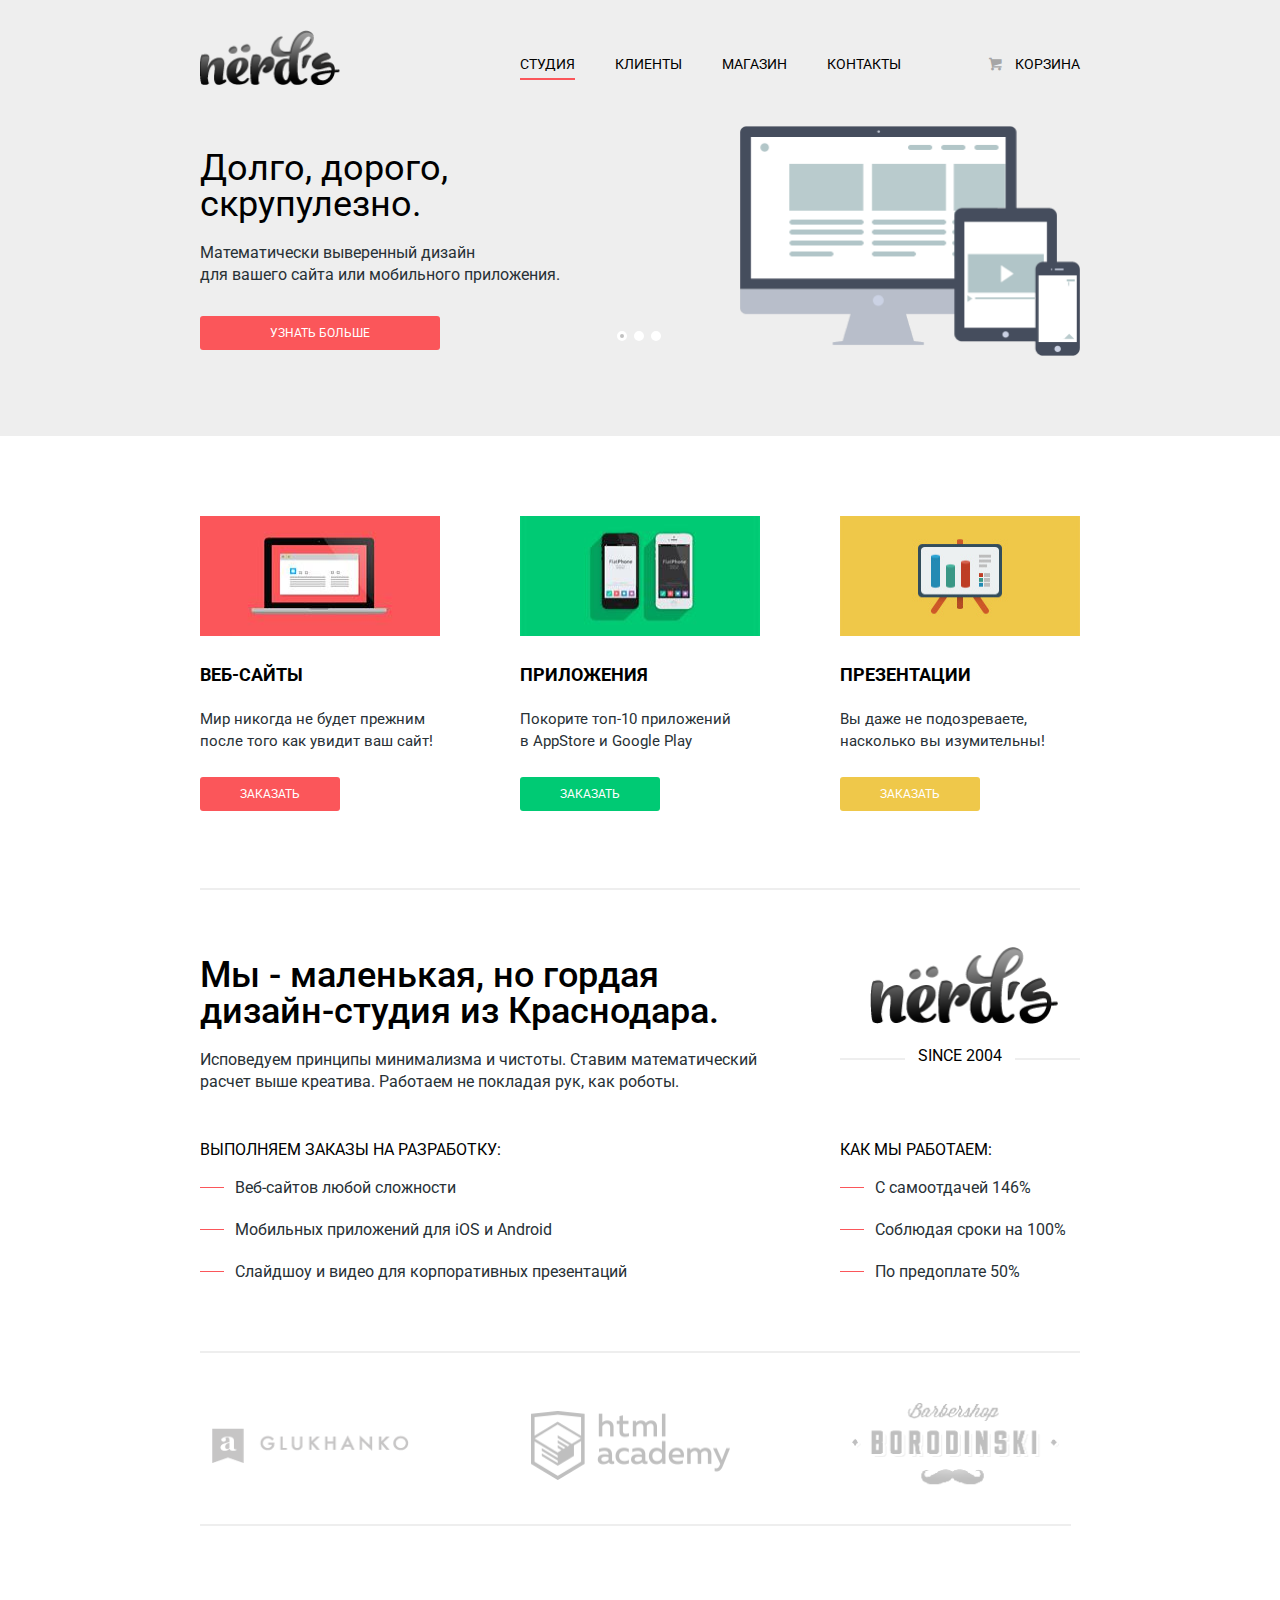
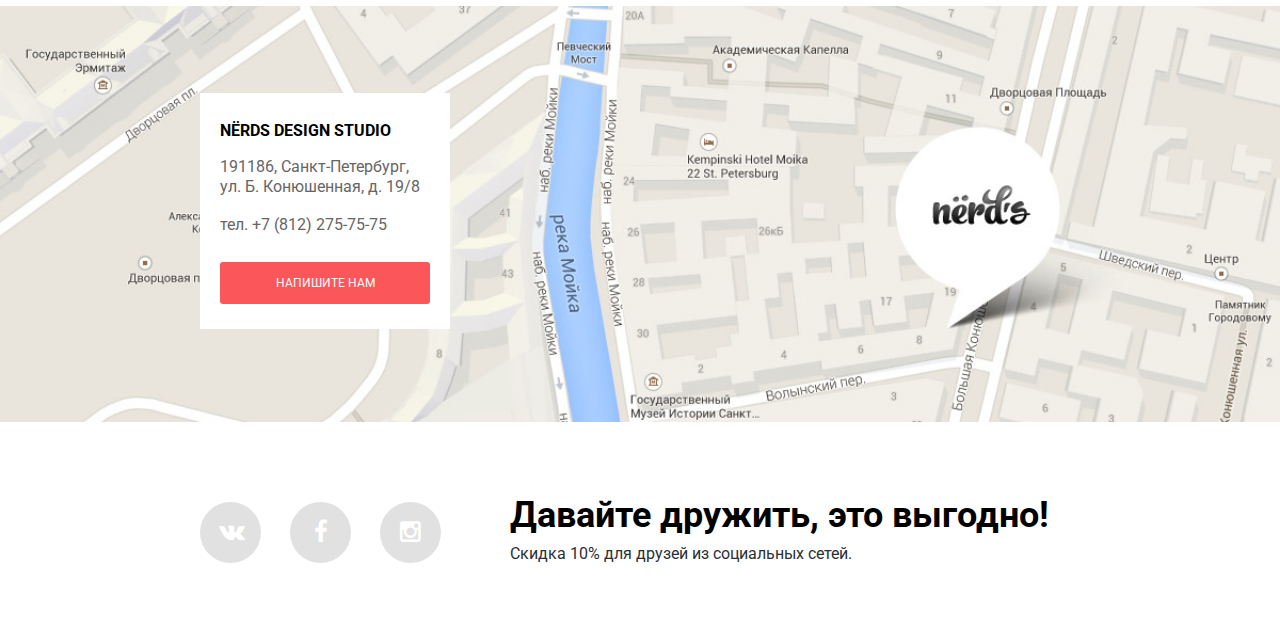
==== commit c65666de: "исправления после проверки" ====
--- a/index.html
+++ b/index.html
@@ -182,7 +182,7 @@
 
 			<div class="map">
 				<div class="map-container">
-					<iframe src="https://www.google.com/maps/embed?pb=!1m18!1m12!1m3!1d1998.5991043651577!2d30.320894616018656!3d59.93879418187626!2m3!1f0!2f0!3f0!3m2!1i1024!2i768!4f13.1!3m3!1m2!1s0x4696310fca5ba729%3A0xea9c53d4493c879f!2z0JHQvtC70YzRiNCw0Y8g0JrQvtC90Y7RiNC10L3QvdCw0Y8g0YPQuy4sIDE5LCDQodCw0L3QutGCLdCf0LXRgtC10YDQsdGD0YDQsywgMTkxMTg2!5e0!3m2!1sru!2sru!4v1455601156577" width="100%" height="416" frameborder="0" style="border:0" allowfullscreen></iframe>
+					<iframe src="https://www.google.com/maps/embed?pb=!1m18!1m12!1m3!1d1998.5991043651577!2d30.320894616018656!3d59.93879418187626!2m3!1f0!2f0!3f0!3m2!1i1024!2i768!4f13.1!3m3!1m2!1s0x4696310fca5ba729%3A0xea9c53d4493c879f!2z0JHQvtC70YzRiNCw0Y8g0JrQvtC90Y7RiNC10L3QvdCw0Y8g0YPQuy4sIDE5LCDQodCw0L3QutGCLdCf0LXRgtC10YDQsdGD0YDQsywgMTkxMTg2!5e0!3m2!1sru!2sru!4v1455601156577" allowfullscreen></iframe>
 				</div>
 				<div class="container description-container">
 					<div class="map-description">
@@ -190,7 +190,7 @@
 						<p class="map-text">191186, Санкт-Петербург,<br>
 						ул. Б. Конюшенная, д. 19/8</p>
 						<p class="map-text">тел. +7 (812) 275-75-75</p>
-						<a href="#" class="btn btn-pop-up">Напишите нам</a>
+						<a href="form.html" class="btn btn-pop-up">Напишите нам</a>
 					</div>
 				</div>
 			</div>
@@ -233,6 +233,7 @@
 					</div>
 
 					<button type="submit" class="btn pop-up-submit">Отправить</button>
+
 				</form>
 			</div>
 		</div>
--- a/css/style.min.css
+++ b/css/style.min.css
@@ -1 +1 @@
-@font-face{font-weight:400;font-style:normal;font-family:"symbols-nerds";src:url("../fonts/symbols-nerds.woff") format("woff"),url("../fonts/symbols-nerds.woff2") format("woff2")}[class*=" icon-"]::before,[class^=icon-]::before{display:inline-block;width:1em;margin-right:.2em;margin-left:.2em;font-weight:400;line-height:1em;font-family:"symbols-nerds";text-align:center;text-transform:none;text-decoration:inherit;font-style:normal;font-variant:normal;speak:none}.icon-basket::before{content:"\62"}.icon-facebook::before{content:"\66"}.icon-twitter::before{content:"\74"}.icon-vk::before{content:"\76"}.icon-up-dir::before{content:"\25b2"}.icon-down-dir::before{content:"\25bc"}.icon-circle::before{content:"\25cb"}.icon-circle-dot::before{content:"\25cf"}.icon-check-off::before{content:"\2610"}.icon-check-on::before{content:"\2611"}.icon-instagramm::before{content:"📷"}*{box-sizing:border-box}body{margin:0 auto;padding:0;min-width:900px;font-family:'Roboto','Arial',sans-serif;font-size:16px;line-height:22px;color:#000}.clearfix:after,.clearfix:before,.container:after,.container:before{content:'';display:table;clear:both}.container{width:900px;margin:0 auto;padding-left:10px;padding-right:10px}.btn,a{color:#000;text-decoration:none}p{color:#283136}.btn{padding:8px 40px;color:#fff;background:#fb565a;font-size:12px;line-height:18px;font-weight:400;text-align:center;text-transform:uppercase;border-radius:3px}.btn:hover{background:#d6494d}.btn:active{background:#b63538;box-shadow:inset 0 3px 0 0 #9b2d30}.main-header{padding-top:20px;padding-bottom:15px;font-size:14px;line-height:30px;text-transform:uppercase;background:#eee}.logo{display:block;float:left;margin-right:180px;padding-top:10px}.main-navigation{list-style:none}.main-navigation li{float:left;display:inline-block;margin-right:40px;padding-top:15px}.main-navigation li:last-child{margin-right:0}.cart{float:right;padding-top:15px}.icon-basket{margin-right:10px;color:#a6a6a6}.cart a:hover .icon-basket,.main-navigation a:hover{color:#fb565a}.cart a:active .icon-basket,.main-navigation a:active{color:#ababab}.navigation-current a{position:relative}.navigation-current a:after{position:absolute;content:'';top:22px;left:0;width:100%;height:2px;background:#fb565a}.navigation-current a:hover{color:#000}.slider-container{position:relative;height:326px;margin:0 auto 65px;background:#eee}.slide{display:none;width:100%;height:100%}.slide-column-left{float:left;width:480px}.slide-info{margin-top:40px}.slide-column-right{float:right;width:380px}.slide:nth-child(2) img{margin-left:100px}.slider-container input[type=radio]{position:absolute;opacity:0}.slider-controls{position:absolute;bottom:95px;left:50%;width:200px;height:10px;margin-left:-100px;text-align:center;z-index:1000}.slider-controls label{display:inline-block;width:10px;height:10px;margin-right:3px;background:#fff;border:3px solid #fff;vertical-align:top;border-radius:50%;cursor:pointer}#btn-1:checked~.slider-controls label[for=btn-1],#btn-2:checked~.slider-controls label[for=btn-2],#btn-3:checked~.slider-controls label[for=btn-3]{background:#c1c1c1}#btn-1:checked~.slider .slide:nth-child(1),#btn-2:checked~.slider .slide:nth-child(2),#btn-3:checked~.slider .slide:nth-child(3){display:block}.slide-heading{margin-bottom:20px;font-size:36px;line-height:36px;font-weight:400}.slide-text{margin-bottom:35px}.btn-learn-more{padding:10px 70px}.main-container{margin-bottom:80px}.features{padding-top:15px;border-bottom:2px solid #eee}.feature-item{float:left;width:240px;margin-right:80px;margin-bottom:77px;padding:0}.feature-item:last-child{margin-right:0}.feature-title{font-size:18px;line-height:30px;text-transform:uppercase}.feature-text{font-size:15px;line-height:22px}.feature-item .btn{display:inline-block;vertical-align:middle;margin-top:10px;padding:8px 40px}.feature-item .btn-green{background:#00ca74}.feature-item .btn-green:hover{background:#01a25e}.feature-item .btn-green:active{background:#009053;box-shadow:inset 0 3px 0 0 #007b47}.feature-item .btn-yellow{background:#efc84a}.feature-item .btn-yellow:hover{background:#d6ae2c}.feature-item .btn-yellow:active{background:#c09b24;box-shadow:inset 0 3px 0 0 #a3841f}.info{font-size:16px;padding:32px 0 48px;border-bottom:2px solid #eee}.info-heading{font-size:36px;font-weight:500;line-height:36px;margin-top:35px;margin-bottom:20px}.info-text{margin-bottom:30px}.info-row h3{text-transform:uppercase;font-weight:400;font-size:16px;line-height:22px}.info-column-left{float:left;width:610px}.info-list{margin:0;padding:0;list-style:none}.info-list li{position:relative;margin-bottom:20px;padding-left:35px;color:#283136}.info-list li:after{content:'';position:absolute;top:10px;left:0;width:24px;height:1px;background:#fb565a}.info-column-right{float:right;position:relative;width:240px}.info-column-right a{display:block;margin-bottom:25px;margin-left:30px;padding-top:25px}.since-style{padding-top:3px;border-bottom:2px solid #eee}.since-style span{position:absolute;top:120px;left:65px;padding-top:3px;padding-right:13px;padding-left:13px;text-align:center;text-transform:uppercase;background:#fff}.partners,.partners a{display:inline-block;vertical-align:middle}.partners{max-width:880px;margin:0 auto;padding:50px 12px 30px;text-align:center;border-bottom:2px solid #eee}.partners a{margin-right:118px;opacity:.25}.partners a:last-child{margin-right:0}.partners a:active,.partners a:hover{opacity:1}.map,.map-container{width:100%;height:416px}.map{margin:0 auto;padding:0;background:#fff url('../img/map.jpg') no-repeat;background-size:cover;position:relative}.map-container{position:absolute;left:0;top:0}.description-container{padding-top:87px}.map-description{width:250px;position:relative;padding:23px 20px 25px;background:#fff}.map-text,.map-title{margin:0;font-size:16px}.map-title{text-transform:uppercase;line-height:30px}.map-text{padding-top:11px;padding-bottom:7px;line-height:20px;color:#666}.map-description .btn-pop-up{display:block;margin-top:20px;padding:12px 48px}.main-footer{padding:45px 0 35px}.footer-container{margin-bottom:20px}.footer-column-left{float:left;width:280px;padding-top:35px}.btn-social{font-size:24px;line-height:60px;display:inline-block;vertical-align:top;width:61px;height:61px;margin-right:25px;text-align:center;color:#fff;border-radius:50%;background:#e1e1e1}.btn-social:hover{background:#fb565a}.btn-social:active{background:#d6494d;box-shadow:inset 0 3px 0 0 #b63e42}.footer-column-right{float:right;margin:0 10px 0 0;padding:0}.footer-heading{font-size:36px;line-height:36px;margin-bottom:10px}.footer-text{margin-top:5px;font-size:16px;line-height:22px}.welcome{display:inline-block;vertical-align:middle;width:880px;margin:0 auto;padding-top:15px;padding-bottom:50px;text-align:center}h1{font-size:40px;line-height:50px;font-weight:400}.catalogue-content{margin-top:55px}.catalogue-column-left{float:left;font-size:16px;line-height:20px;padding-right:40px}.filters{width:240px}.filter-unit{margin:0 0 20px;padding:0;border:none}.filter-title{margin-bottom:15px;font-size:18px;line-height:30px;text-transform:uppercase}.filter-unit label{display:block}.filter-unit span,.price-controls span{color:#283136}.range-controls{position:relative;height:80px;margin-bottom:15px;border-radius:5px;background:#f1f1f1}.scale{position:absolute;width:200px;height:2px;top:40px;left:30px;background:#d7dcde}.bar{width:130px;height:2px;background:#00ca74}.toggle{position:absolute;top:31px;left:15px;width:4px;height:4px;background-color:#ababab;border:8px solid #fff;border-radius:50%;cursor:pointer;box-sizing:initial}.min-toggle{left:20px}.max-toggle{left:140px}.price-controls{text-transform:uppercase}.max-price,.min-price{font-family:'Roboto','Arial',sans-serif;width:80px;margin-right:8px;margin-left:8px;padding:8px 15px;font-size:16px;line-height:22px;text-align:center;border:none;border-radius:5px;background:#f1f1f1}.max-price{margin-right:0}.filter-unit input[type=checkbox],.filter-unit input[type=radio]{display:none}.filter-unit input+span::before{display:inline-block;vertical-align:top;width:23px;margin-right:10px;margin-bottom:15px;font-family:'symbols-nerds';font-size:28px;line-height:20px;color:#c1c1c1}.filter-unit:nth-child(2){margin-bottom:12px}.filter-unit input[type=radio]+span::before{content:'\25cb'}.filter-unit input[type=radio]:checked+span::before{content:'\25cf'}.filter-unit input[type=checkbox]+span::before{content:'\2610'}.filter-unit input[type=checkbox]:checked+span::before{content:'\2611'}.filter-unit label:hover span{color:#000;cursor:pointer}.filter-unit label:hover input+span::before{color:#b5b5b5}.filter-unit .blocked{color:#a9adaf}.filter-unit .blocked::before{color:#e9e9e9}.filter-unit .blocked:hover{cursor:auto}.filter-unit label:hover .blocked{color:#a9adaf}.filter-unit label:hover .blocked::before{color:#e9e9e9}.filter-btn{width:155px;height:40px;margin-top:20px;color:#000;border:none;border-radius:5px;background:#f1f1f1;cursor:pointer;outline:0}.filter-btn:hover{background:#e5e5e5}.filter-btn:active{background:#d5d5d5;box-shadow:inset 0 3px 0 0 #b5b5b5}.catalogue-column-right{float:right;width:560px;margin:5px 0 0;padding:0}.sort{margin-top:15px;margin-bottom:15px;font-size:12px;line-height:18px}.sort-title{float:left;margin-right:40px;text-transform:uppercase}.sort-arrows,.sort-type{list-style:none;padding:0}.sort-arrows{margin:0}.sort-type{float:left;margin:0 96px 0 0}.sort-type li{display:inline-block;vertical-align:middle;margin-right:40px}.sort-type li:last-child{margin-right:0}.sort-type a{position:relative;text-transform:uppercase;color:#cacaca;border-bottom:1px dotted #00ca74}.sort-type a:hover{color:#000;border-bottom:1px solid #00ca74}.sort-type a:active{color:#000;border-bottom:none}.sort-current a{color:#000;border:none}.sort-arrows li{display:inline-block;vertical-align:middle}.icon-down-dir,.icon-up-dir{font-size:23px;line-height:18px;color:#c1c1c1}.active-arrow{color:#00ca74}.sort-arrows i:hover{color:#b5b5b5}.sort-arrows i:active{color:#000}.icon-down-dir::before,.icon-up-dir::before{width:auto;margin-right:0}.item{float:left;width:240px;position:relative;margin-right:80px;margin-bottom:80px;margin-left:0;padding-top:30px;background:#eee;line-height:0;border-radius:3px}.item:nth-child(2n){margin-right:0}.item::before{position:absolute;content:'';top:10px;left:12px;width:44px;height:10px;background:url(../img/hat-controls.png) no-repeat}.item-description{display:none;position:absolute;top:50px;right:20px;left:20px;bottom:20px;padding:35px 20px 10px;text-align:center;background:#fff}.item:hover{background:#797979}.item:hover .item-description{display:block}.item-title{margin-top:0;margin-bottom:10px;font-size:18px;line-height:24px;text-transform:uppercase}.item-text{margin-top:0;margin-bottom:0;font-size:14px;line-height:18px}.item-title-long{margin-bottom:0;line-height:24px}.buy-btn{display:block;position:absolute;right:30px;bottom:30px;left:30px;font-size:18px;padding:12px 30px}.items-controls{float:left}.items-controls-list{margin:0;padding:0;font-size:12px;line-height:18px;list-style:none}.items-controls-list li{display:inline-block;margin-right:8px;vertical-align:middle;border-radius:3px}.items-controls-list li:last-child{margin-right:0}.items-controls-list li.active{padding:8px 13px;background:#fff;border:2px solid #f1f1f1}.items-controls-list li a{padding:11px 16px;background:#f1f1f1;border-radius:3px;text-transform:uppercase}.items-controls-list li:last-child a{padding:11px 30px}.items-controls-list a:hover{background:#e5e5e5}.items-controls-list a:active{background:#d5d5d5;box-shadow:inset 0 3px 0 0 #b5b5b5}@keyframes bounce{0%{transform:translateY(500px)}70%{transform:translateY(-30px)}90%{transform:translateY(10px)}to{transform:translateY(0)}}@keyframes shake{0%,to{transform:translateX(0)}10%,30%,50%,70%,90%{transform:translateX(-10px)}20%,40%,60%,80%{transform:translateX(10px)}}.pop-up{display:none;position:absolute;top:1575px;left:50%;width:630px;margin-left:-315px;padding:50px 90px 50px 80px;font-size:16px;line-height:18px;background:#fff;box-shadow:0 10px 40px 2px #535351}.pop-up-show{display:block;animation:bounce .6s ease-out}.pop-up-error{animation:shake .6s}.pop-up-close{position:absolute;top:5px;right:5px;width:40px;height:40px;font-size:0;background:#fb565a;border-radius:50%;cursor:pointer}.pop-up-close::after,.pop-up-close::before{content:'';position:absolute;top:17px;left:7px;width:26px;height:6px;background:#fff}.pop-up-close::before{transform:rotate(45deg)}.pop-up-close::after{transform:rotate(-45deg)}.pop-up-block{margin-bottom:20px}.pop-up-label{display:block;margin-bottom:10px}.pop-up-field{width:100%;padding:7px;font-size:12px;line-height:18px;text-transform:uppercase;color:#000;border:2px solid #d7dcde;border-radius:3px}.pop-up-login,.pop-up-mail{float:left;width:220px}.pop-up-login{margin-right:20px}.comment-field{height:115px}.pop-up-field:hover{border:2px solid #a2a9ac}.pop-up-field:focus{outline:2px solid #56bffb}.pop-up-submit{float:left;margin-top:25px;padding:12px 194px;border:none}+@font-face{font-weight:400;font-style:normal;font-family:"symbols-nerds";src:url("../fonts/symbols-nerds.woff") format("woff"),url("../fonts/symbols-nerds.woff2") format("woff2")}[class*=" icon-"]::before,[class^=icon-]::before{display:inline-block;width:1em;margin-right:.2em;margin-left:.2em;font-weight:400;line-height:1em;font-family:"symbols-nerds";text-align:center;text-transform:none;text-decoration:inherit;font-style:normal;font-variant:normal;speak:none}.icon-basket::before{content:"\62"}.icon-facebook::before{content:"\66"}.icon-twitter::before{content:"\74"}.icon-vk::before{content:"\76"}.icon-up-dir::before{content:"\25b2"}.icon-down-dir::before{content:"\25bc"}.icon-circle::before{content:"\25cb"}.icon-circle-dot::before{content:"\25cf"}.icon-check-off::before{content:"\2610"}.icon-check-on::before{content:"\2611"}.icon-instagramm::before{content:"📷"}*{box-sizing:border-box}body{margin:0 auto;padding:0;min-width:900px;font-family:'Roboto','Arial',sans-serif;font-size:16px;line-height:22px;color:#000}.clearfix:after,.clearfix:before,.container:after,.container:before{content:'';display:table;clear:both}.container{width:900px;margin:0 auto;padding-left:10px;padding-right:10px}.btn,a{color:#000;text-decoration:none}p{color:#283136}.btn{padding:8px 40px;color:#fff;background:#fb565a;font-size:12px;line-height:18px;font-weight:400;text-align:center;text-transform:uppercase;border-radius:3px}.btn:hover{background:#d6494d}.btn:active{background:#b63538;box-shadow:inset 0 3px 0 0 #9b2d30}.main-header{padding-top:20px;padding-bottom:15px;font-size:14px;line-height:30px;text-transform:uppercase;background:#eee}.logo{display:block;float:left;margin-right:180px;padding-top:10px}.main-navigation{list-style:none}.main-navigation li{float:left;display:inline-block;margin-right:40px;padding-top:15px}.main-navigation li:last-child{margin-right:0}.cart{float:right;padding-top:15px}.icon-basket{margin-right:10px;color:#a6a6a6}.cart a:hover .icon-basket,.main-navigation a:hover{color:#fb565a}.cart a:active .icon-basket,.main-navigation a:active{color:#ababab}.navigation-current a{position:relative}.navigation-current a:after{position:absolute;content:'';top:22px;left:0;width:100%;height:2px;background:#fb565a}.navigation-current a:hover{color:#000}.slider-container{position:relative;height:326px;margin:0 auto 65px;background:#eee}.slide{display:none;width:100%;height:100%}.slide-column-left{float:left;width:480px}.slide-info{margin-top:40px}.slide-column-right{float:right;width:380px}.slide:nth-child(2) img{margin-left:100px}.slider-container input[type=radio]{position:absolute;opacity:0}.slider-controls{position:absolute;bottom:95px;left:50%;width:200px;height:10px;margin-left:-100px;text-align:center;z-index:1000}.slider-controls label{display:inline-block;width:10px;height:10px;margin-right:3px;background:#fff;border:3px solid #fff;vertical-align:top;border-radius:50%;cursor:pointer}#btn-1:checked~.slider-controls label[for=btn-1],#btn-2:checked~.slider-controls label[for=btn-2],#btn-3:checked~.slider-controls label[for=btn-3]{background:#c1c1c1}#btn-1:checked~.slider .slide:nth-child(1),#btn-2:checked~.slider .slide:nth-child(2),#btn-3:checked~.slider .slide:nth-child(3){display:block}.slide-heading{margin-bottom:20px;font-size:36px;line-height:36px;font-weight:400}.slide-text{margin-bottom:35px}.btn-learn-more{padding:10px 70px}.main-container{margin-bottom:80px}.features{padding-top:15px;border-bottom:2px solid #eee}.feature-item{float:left;width:240px;margin-right:80px;margin-bottom:77px;padding:0}.feature-item:nth-child(3n){margin-right:0}.feature-title{font-size:18px;line-height:30px;text-transform:uppercase}.feature-text{font-size:15px;line-height:22px}.feature-item .btn{display:inline-block;vertical-align:middle;margin-top:10px;padding:8px 40px}.feature-item .btn-green{background:#00ca74}.feature-item .btn-green:hover{background:#01a25e}.feature-item .btn-green:active{background:#009053;box-shadow:inset 0 3px 0 0 #007b47}.feature-item .btn-yellow{background:#efc84a}.feature-item .btn-yellow:hover{background:#d6ae2c}.feature-item .btn-yellow:active{background:#c09b24;box-shadow:inset 0 3px 0 0 #a3841f}.info{font-size:16px;padding:32px 0 48px;border-bottom:2px solid #eee}.info-heading{font-size:36px;font-weight:500;line-height:36px;margin-top:35px;margin-bottom:20px}.info-text{margin-bottom:30px}.info-row h3{text-transform:uppercase;font-weight:400;font-size:16px;line-height:22px}.info-column-left{float:left;width:610px}.info-list{margin:0;padding:0;list-style:none}.info-list li{position:relative;margin-bottom:20px;padding-left:35px;color:#283136}.info-list li:after{content:'';position:absolute;top:10px;left:0;width:24px;height:1px;background:#fb565a}.info-column-right{float:right;position:relative;width:240px}.info-column-right a{display:block;margin-bottom:25px;margin-left:30px;padding-top:25px}.since-style{padding-top:3px;border-bottom:2px solid #eee}.since-style span{position:absolute;top:120px;left:65px;padding-top:3px;padding-right:13px;padding-left:13px;text-align:center;text-transform:uppercase;background:#fff}.partners,.partners a{display:inline-block;vertical-align:middle}.partners{max-width:880px;margin:0 auto;padding:50px 12px 30px;text-align:center;border-bottom:2px solid #eee}.partners a{margin-right:118px;opacity:.25}.partners a:nth-child(3n){margin-right:0}.partners a:active,.partners a:hover{opacity:1}.map,.map-container{width:100%;height:416px}.map{margin:0 auto;padding:0;background:#fff url('../img/map.jpg') no-repeat;background-size:cover;position:relative}.map-container{position:absolute;left:0;top:0}.map-container iframe{width:100%;height:416px;border:0}.description-container{padding-top:87px}.map-description{width:250px;position:relative;padding:23px 20px 25px;background:#fff}.map-text,.map-title{margin:0;font-size:16px}.map-title{text-transform:uppercase;line-height:30px}.map-text{padding-top:11px;padding-bottom:7px;line-height:20px;color:#666}.map-description .btn-pop-up{display:block;margin-top:20px;padding:12px 48px}.main-footer{padding:45px 0 35px}.footer-container{margin-bottom:20px}.footer-column-left{float:left;width:280px;padding-top:35px}.btn-social{font-size:24px;line-height:60px;display:inline-block;vertical-align:top;width:61px;height:61px;margin-right:25px;text-align:center;color:#fff;border-radius:50%;background:#e1e1e1}.btn-social:hover{background:#fb565a}.btn-social:active{background:#d6494d;box-shadow:inset 0 3px 0 0 #b63e42}.footer-column-right{float:right;width:560px;margin:0 10px 0 0;padding:0}.footer-heading{font-size:36px;line-height:36px;margin-bottom:10px}.footer-text{margin-top:5px;font-size:16px;line-height:22px}.welcome{margin-bottom:55px;padding-top:34px;padding-bottom:82px;text-align:center;text-transform:uppercase;background:#eee}h1{margin-top:0;font-size:40px;line-height:50px;font-weight:400}.catalogue-column-left{float:left;font-size:16px;line-height:20px;padding-right:40px}.filters{width:240px}.filter-unit{margin:0 0 20px;padding:0;border:none}.filter-title{margin-bottom:15px;font-size:18px;line-height:30px;text-transform:uppercase}.filter-unit label{display:block}.filter-unit span,.price-controls span{color:#283136}.range-controls{position:relative;height:80px;margin-bottom:15px;border-radius:5px;background:#f1f1f1}.scale{position:absolute;width:200px;height:2px;top:40px;left:30px;background:#d7dcde}.bar{width:130px;height:2px;background:#00ca74}.toggle{position:absolute;top:31px;left:15px;width:4px;height:4px;background-color:#ababab;border:8px solid #fff;border-radius:50%;cursor:pointer;box-sizing:initial}.min-toggle{left:20px}.max-toggle{left:140px}.price-controls{text-transform:uppercase}.max-price,.min-price{font-family:'Roboto','Arial',sans-serif;width:80px;margin-right:8px;margin-left:8px;padding:8px 15px;font-size:16px;line-height:22px;text-align:center;border:none;border-radius:5px;background:#f1f1f1}.max-price{margin-right:0}.filter-unit input[type=checkbox],.filter-unit input[type=radio]{display:none}.filter-unit input+span::before{display:inline-block;vertical-align:top;width:23px;margin-right:10px;margin-bottom:15px;font-family:'symbols-nerds';font-size:28px;line-height:20px;color:#c1c1c1}.filter-unit:nth-child(2){margin-bottom:12px}.filter-unit input[type=radio]+span::before{content:'\25cb'}.filter-unit input[type=radio]:checked+span::before{content:'\25cf'}.filter-unit input[type=checkbox]+span::before{content:'\2610'}.filter-unit input[type=checkbox]:checked+span::before{content:'\2611'}.filter-unit label:hover span{color:#000;cursor:pointer}.filter-unit label:hover input+span::before{color:#b5b5b5}.filter-unit .blocked{color:#a9adaf}.filter-unit .blocked::before{color:#e9e9e9}.filter-unit .blocked:hover{cursor:auto}.filter-unit label:hover .blocked{color:#a9adaf}.filter-unit label:hover .blocked::before{color:#e9e9e9}.filter-btn{width:155px;height:40px;margin-top:20px;color:#000;border:none;border-radius:5px;background:#f1f1f1;cursor:pointer;outline:0}.filter-btn:hover{background:#e5e5e5}.filter-btn:active{background:#d5d5d5;box-shadow:inset 0 3px 0 0 #b5b5b5}.catalogue-column-right{float:right;width:560px;margin:5px 0 0;padding:0}.sort{margin-top:15px;margin-bottom:15px;font-size:12px;line-height:18px}.sort-title{float:left;margin-right:40px;text-transform:uppercase}.sort-arrows,.sort-type{list-style:none;padding:0}.sort-arrows{margin:0}.sort-type{float:left;margin:0 96px 0 0}.sort-type li{display:inline-block;vertical-align:middle;margin-right:40px}.sort-type li:last-child{margin-right:0}.sort-type a{position:relative;text-transform:uppercase;color:#cacaca;border-bottom:1px dotted #00ca74}.sort-type a:hover{color:#000;border-bottom:1px solid #00ca74}.sort-type a:active{color:#000;border-bottom:none}.sort-current a{color:#000;border:none}.sort-arrows li{display:inline-block;vertical-align:middle}.icon-down-dir,.icon-up-dir{font-size:23px;line-height:18px;color:#c1c1c1}.active-arrow{color:#00ca74}.sort-arrows i:hover{color:#b5b5b5}.sort-arrows i:active{color:#000}.icon-down-dir::before,.icon-up-dir::before{width:auto;margin-right:0}.item{float:left;width:240px;position:relative;margin-right:80px;margin-bottom:80px;margin-left:0;padding-top:30px;background:#eee;line-height:0;border-radius:3px}.item:nth-child(2n){margin-right:0}.item::before{position:absolute;content:'';top:10px;left:12px;width:44px;height:10px;background:url(../img/hat-controls.png) no-repeat}.item-description{display:none;position:absolute;top:50px;right:20px;left:20px;bottom:20px;padding:35px 20px 10px;text-align:center;background:#fff}.item:hover{background:#797979}.item:hover .item-description{display:block}.item-title{margin-top:0;margin-bottom:10px;font-size:18px;line-height:24px;text-transform:uppercase}.item-text{margin-top:0;margin-bottom:0;font-size:14px;line-height:18px}.item-title-long{margin-bottom:0;line-height:24px}.buy-btn{display:block;position:absolute;right:30px;bottom:30px;left:30px;font-size:18px;padding:12px 30px}.items-controls{float:left}.items-controls-list{margin:0;padding:0;font-size:12px;line-height:18px;list-style:none}.items-controls-list li{display:inline-block;margin-right:8px;vertical-align:middle;border-radius:3px}.items-controls-list li:last-child{margin-right:0}.items-controls-list li.active{padding:8px 13px;background:#fff;border:2px solid #f1f1f1}.items-controls-list li a{padding:11px 16px;background:#f1f1f1;border-radius:3px;text-transform:uppercase}.items-controls-list li:last-child a{padding:11px 30px}.items-controls-list a:hover{background:#e5e5e5}.items-controls-list a:active{background:#d5d5d5;box-shadow:inset 0 3px 0 0 #b5b5b5}@keyframes bounce{0%{transform:translateY(500px)}70%{transform:translateY(-30px)}90%{transform:translateY(10px)}to{transform:translateY(0)}}@keyframes shake{0%,to{transform:translateX(0)}10%,30%,50%,70%,90%{transform:translateX(-10px)}20%,40%,60%,80%{transform:translateX(10px)}}.pop-up{display:none;position:absolute;top:1575px;left:50%;width:630px;margin-left:-315px;padding:50px 90px 50px 80px;font-size:16px;line-height:18px;background:#fff;box-shadow:0 10px 40px 2px #535351}.pop-up-show{display:block;animation:bounce .6s ease-out}.pop-up-error{animation:shake .6s}.pop-up-close{position:absolute;top:5px;right:5px;width:40px;height:40px;font-size:0;background:#fb565a;border-radius:50%;cursor:pointer}.pop-up-close::after,.pop-up-close::before{content:'';position:absolute;top:17px;left:7px;width:26px;height:6px;background:#fff}.pop-up-close::before{transform:rotate(45deg)}.pop-up-close::after{transform:rotate(-45deg)}.pop-up-block{margin-bottom:20px}.pop-up-label{display:block;margin-bottom:10px}.pop-up-field{width:100%;padding:7px;font-size:12px;line-height:18px;text-transform:uppercase;color:#000;border:2px solid #d7dcde;border-radius:3px}.pop-up-login,.pop-up-mail{float:left;width:220px}.pop-up-login{margin-right:20px}.comment-field{height:115px}.pop-up-field:hover{border:2px solid #a2a9ac}.pop-up-field:focus{outline:2px solid #56bffb}.pop-up-submit{float:left;margin-top:25px;padding:12px 194px;border:none}